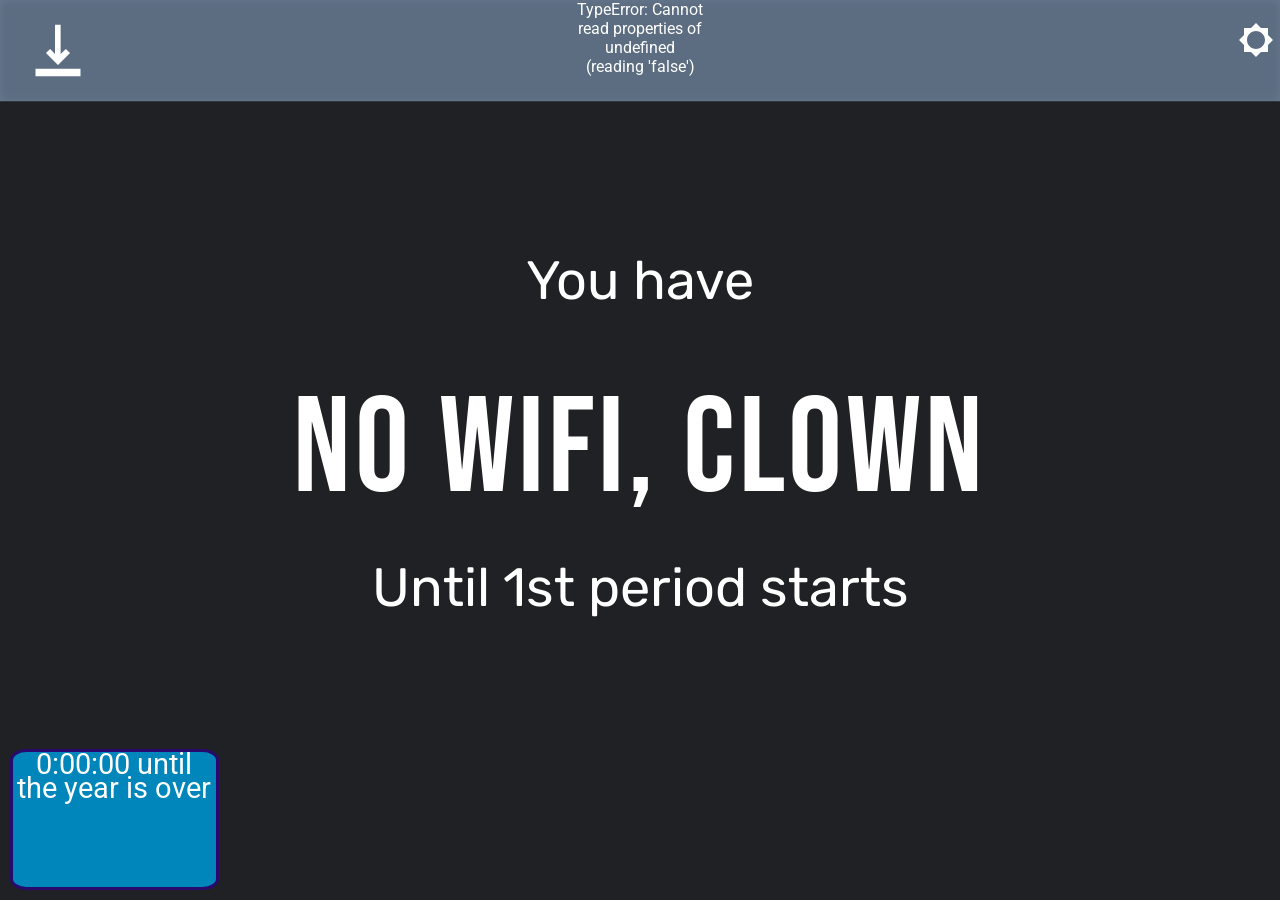
==== index.html @ 2e276d88 "first new feature. Added a countdown to graduation" ====
<html lang="en">
    <head>
    <meta charset="UTF-8">
    <title id="title">Work pls</title>
    <link rel="icon" href="icons/icon.svg">
    <link href="Scripts/fonts.css" rel="stylesheet" type="text/css">
    <link href="Scripts/theme.css" rel="stylesheet" type="text/css">
    <link href="Scripts/style.css" rel="stylesheet" type="text/css">
    <link id="customFont" href="https://fonts.googleapis.com/css?family=Roboto" rel="stylesheet">
    <style id="customFontCSS"></style>
    <style id="imported-fonts"></style>
<body class="dark" style="transition-duration: 350ms;">
    <div id="count-down">
        <p id="count-text">0:00:00 until the year is over</p>
    </div>
    <div id="settingsMenu">
        <div class="settingsContainer">
            <input class="settings" tabindex="-1"id="navbarColor" type="color" value="#5c6d81" onfocus="autoUpdNavbar(this)"/> <label class="setText">Navbar Color</label>
        </div>
        <div class="settingsContainer">
            <input class="settings" tabindex="-1" id="bg" type="color" value="#202124" onfocus="autoUpd(this)"/> <label class="setText">Background Color</label>
        </div>
        <div class="settingsContainer">
            <input class="settings setText" tabindex="-1" id="bg-img" type="file" accept="image/*" onchange="updateBGImage(this)"/> <label class="setText">ALT bg Image</label>
        </div>
        <div class="settingsContainer">
            <input class="settings" id="textism" tabindex="-1"type="color" value="#ffffff" onfocus="autoUpdText(this)"/> <label class="setText">Text Color</label>
        </div>
        <div class="settingsContainer">
            <input class="settings" tabindex="-1" id="iconcolor" type="color" value="#ffffff" onfocus="autoUpdIconColor(this)"/> <label class="setText">Icon Color</label>
        </div>
        <div class="settingsContainer" tabindex="-1">
            <select class="settings" tabindex="-1" id="fonts" onchange="changeFont(this)">
                <option class="optionSettings Default"><p>Default</p></option>
                <option class="optionSettings Hylian"><p>Hylian</p></option>
                <option class="optionSettings Apple"><p>Apple</p></option>
                <option class="optionSettings Mason"><p>Mason</p></option>
                <option class="optionSettings Kirby"><p>Kirby</p></option>
                <option class="optionSettings GameboySmall"><p>Gameboy</p></option>
                <option class="optionSettings LOTR" style="font-size: unset !important;"><p>LOTR</p></option>
                <option class="optionSettings Minecraft"><p>Minecraft</p></option>
                <option style="font-family: 'Unknown';" class="optionSettings"><p>Unknown</p></option>
                <option class="optionSettings" style="font-family: 'Enchanting';"><p>Enchanting</p></option>
                <option class="optionSettings Demon"><p>Demon</p></option>
                <option class="optionSettings CookieMonster"><p>CookieMonster</p></option>
                <option class="optionSettings OnePiece"><p>OnePiece</p></option>
                <option class="optionSettings BlackOps"><p>BlackOps</p></option>
                <option class="optionSettings Sankofa"><p>Sankofa</p></option>
                <option class="optionSettings Knight"><p>Knight</p></option>
                <option class="optionSettings Google"><p>Google</p></option>
                <option class="optionSettings SilkScreen"><p>SilkScreen</p></option>
                <option class="optionSettings Micro5"><p>Micro5</p></option>
                <option class="optionSettings Monoton"><p>Monoton</p></option>
                <option class="optionSettings Circular"><p>Circular</p></option>
                <option class="optionSettings Wingding"><p>Wingding</p></option>
                <option class="optionSettings Navy"><p>Navy</p></option>
                <option class="optionSettings Knee"><p>Knee</p></option>
            </select>  <label class="setText">Font Style</label>
        </div>
        <div class="settingsContainer" tabindex="-1">
            <select class="settings" tabindex="-1" id="fx" onchange="changeFX(this)">
                <option class="optionSettings Mason">None</option>
                <option class="optionSettings Mason">Daniella</option>
                <option class="optionSettings Mason">Christmas</option>
            </select>  <label class="setText">Custom FX</label>
        </div>
        <div tabindex="-1" class="settingsContainer">
            <select tabindex="-1"  class="settings" id="presets" onchange="changePreset(this)">
                <option class="optionSettings Mason">None</option>
                <option class="optionSettings Mason">Christmas</option> 
                <option class="optionSettings Mason">Daniella</option> 
                <option class="optionSettings Mason">Cranberry</option> 
                <option class="optionSettings Mason">EthanRe</option> 
                <option class="optionSettings Mason">Coolest</option> 
                <option class="optionSettings Mason">Christopher</option> 
                <option class="optionSettings Mason">Isaiah</option> 
                <option class="optionSettings Mason">EnchantingTable</option> 
                <option class="optionSettings Mason">Jack</option> 
                <option class="optionSettings Mason">WRX-STI</option>
                <option class="optionSettings Mason">Moto</option> 
                <option class="optionSettings Mason">Mason</option> 
                <option class="optionSettings Mason">Borton</option> 
                <option class="optionSettings Mason">The G.O.A.T</option> 
                <option class="optionSettings Mason">Goat Edit</option> 
                <option class="optionSettings Mason">Massive</option> 
                <option class="optionSettings Mason">Skibidi</option> 
                <option class="optionSettings Mason">ThickOfIt</option> 
                <option class="optionSettings Mason">KneeSurgery</option> 
                <option class="optionSettings Mason">Cyrus</option> 
                <option class="optionSettings Mason">Navy</option>
                <option class="optionSettings Mason">JordanN</option> 
                <option class="optionSettings Mason">Subnautica</option> 
                <option class="optionSettings Mason">Kenzie</option> 
                <option class="optionSettings Mason">Paige</option> 
                <option class="optionSettings Mason">Peanuts</option> 
                <option class="optionSettings Mason">RX-7</option> 
                <option class="optionSettings Mason">Bill</option> 
                <option class="optionSettings Mason">Tales</option> 
                
            </select>
            <label class="setText">Presets</label>
        </div>

        <div tabindex="-1" class="settingsContainer">
            <select id="timeControls" class="settings" title="Changes which time renderer the site should use, defaults to 'Classic' Milliseconds will return after spirit week" onchange="changeTimeControl(this)">
                <option title="Displays regular times, very consistant">Classic</option>
                <option title="Displays milliseconds, can be volitile">Milliseconds</option>
            </select> <label class="setText">Time Controller</label>
        </div>
        <div tabindex="-1" class="settingsContainer">
            <button tabindex="-1" onclick="downloadCST()">Download CST</button>
        </div>
        <div tabindex="-1" class="settingsContainer">
            <button tabindex="-1" onclick="clearBGImg()">Clear Image</button>
        </div>
        <div tabindex="-1" class="settingsContainer">
            <button tabindex="-1" onclick="clearFonts()">Clear Saved Fonts</button>
        </div>
        <div tabindex="-1" class="settingsContainer">
            <input tabindex="-1" type="checkbox" id="span" value="false"><label class="setText">Use Spanish</label>
        </div>
        <div tabindex="-1" class="settingsContainer">
            <input tabindex="-1" type="range" min="0" step=".01" max="1" value="1" onfocus="updateNbOp(this)" onblur="cancelUpdateNbOp()"><label class="setText">Navbar Opacity</label>
        </div>
        <div tabindex="-1" class="settingsContainer">
            <label class="setText">Background Image settings</label>
        </div>
        
        <div tabindex="-1" class="settingsContainer" title="Change how the background image fits the page">
            <select tabindex="-1" id="sizing" class="settings" onchange="changeSizingStyle(this)">
                <option class="Mason" title="Fill the entire screen no matter if the image actually fits">Cover</option>
                <option class="Mason" title="Fit the image so it doesn't go too far in any direction">Contain</option>
                <option class="Mason" title="Set a custom Image Size">Custom</option>
            </select> <label class="setText">  Background Image Sizing</label>
        </div>
        <div tabindex="-1" class="settingsContainer" title="Change the size" id="custom-position">
            <input type="range" min="1" max="100" step="1" id="value-x" onchange="changeCustomSize(this)"> <label>Custom Width</label> <br>
        </div>
        <div tabindex="-1" class="settingsContainer" title="Change how the background image repeats">
            <select tabindex="-1" id="repeating" class="settings" onchange="changeRepeatStyle(this)">
                <option class="Mason" title="Don't repeat the image">No-Repeat</option>
                <option class="Mason" title="Repeat the image across the width">Repeat-X</option>
                <option class="Mason" title="Repeat the image across the height">Repeat-Y</option>
                <option class="Mason" title="Repeat the image across both directions">Repeat</option>
            </select> <label class="setText">Background Image Repeating</label>
        </div>

    </div>
    <div class="navbar" id="navbarspace"></div>
    <!-- <img src="icons/snow.svg" class="snow"> -->
    <div class="navbar" id="navbar"></div>
        <svg class="icon darkmode" id="allsun" onclick="toggleSettings()" xmlns="http://www.w3.org/2000/svg" viewBox="0 0 24 24">
            <path d="M0 0h24v24H0z" fill="none"></path>
            <path id="sunrays" d="M20 15.31L23.31 12 20 8.69V4h-4.69L12 .69 8.69 4H4v4.69L.69 12 4 15.31V20h4.69L12 23.31 15.31 20H20v-4.69zM12 18c-3.31 0-6-2.69-6-6s2.69-6 6-6 6 2.69 6 6-2.69 6-6 6z" style="transition-duration: 350ms;"></path>
        </svg>
        <div class="icon" id="import-box">
            <img id="import" class="s-icon" onclick="importFont()" src="icons/import.svg">
        </div>
    </div>
    <div id="sub-console"></div>
    <div id="content">
        <video id="video" loop>
            <source id="source" src="charlie brown.mp4">
        </video>
        <div id="schedule">
            <div id="prompt" data-before="You have" data-after="Until 1st period starts" onclick="">5</div>
        </div>
        <div class="material-symbols-rounded" id="fullscreen">fullscreen</div>
        <div id="iframes"></div>
        <div id="text-input"></div>
        <div class="container"></div>
        <div id="input" contenteditable="true"></div>
    </div>
    <footer>
        <a href="">Nothing</a>
        <a href="" versetoblooket="">Works</a>
        <a href="">Down</a>
        <a href="">Here</a>
        <a href="">Quote Book</a>
        <span>2022 Henry Getz</span>
    </footer>
    <!--Path: ...../Shared%20with%20me/Coding/henrygetz.com/schedule/dictionaries.js-->
    <script src="Scripts/betterDict.js"></script>
    <script src="Scripts/hscript.js"></script>
    <script src="Scripts/script copy.js"></script>
    <script defer src="Scripts/script.js"></script>
    <script src="Scripts/font-import.js"></script>
    <script src="Scripts/files.js"></script>
    <script src="Scripts/cstParser.js"></script>
    <script src="Scripts/timeControls.js" defer></script>
    <script>
        // localStorage.clear()
    </script>
</body></html>
---- Scripts/fonts.css ----
@font-face {
    font-family: "Rubik";
    src: url('../fonts/Rubik-Italic-VariableFont_wght.ttf') format('truetype');
    font-style: italic;
}

@font-face {
    font-family: "Rubik";
    src: url('../fonts/Rubik-VariableFont_wght.ttf') format('truetype');
    font-weight: normal;
}
/*
@font-face {
    font-family: "Lobster";
    src: url('../static/fonts/Lobster-Regular.ttf') format('truetype');
}

@font-face {
    font-family: "Amatic";
    src: url('../static/fonts/AmaticSC-Regular.ttf') format('truetype');
    font-weight: normal;
}

@font-face {
    font-family: "Amatic";
    src: url('../static/fonts/AmaticSC-Bold.ttf') format('truetype');
    font-weight: bold;
}

@font-face {
    font-family: "Abril Fatface";
    src: url('../static/fonts/AbrilFatface-Regular.ttf') format('truetype');
}
*/
@font-face {
    font-family: "Bebas Neue";
    src: url('../fonts/BebasNeue-Regular.ttf') format('truetype');
}
@font-face {
    font-family: "Default";
    src: url('../fonts/BebasNeue-Regular.ttf') format('truetype');
}
@font-face {
    font-family: "Hylian";
    src: url('../fonts/ZeldaGlyphs-v2-Deco.ttf') format('truetype');
}
@font-face {
    font-family: "Mason";
    src: url('../fonts/IBMPlexMono-SemiBold.ttf')
}
@font-face {
    font-family: "Kirby";
    src: url('../fonts/kirby-classic.ttf')
}
@font-face {
    font-family: "Minecraft";
    src: url('../fonts/MinecraftRegular-Bmg3.otf')
}
@font-face {
    font-family: "Unknown";
    src: url('../fonts/Unown.ttf')
}
@font-face {
    font-family: "Enchanting";
    src: url('../fonts/minecraft-enchantment.ttf')
}
@font-face {
    font-family: "Gameboy";
    src: url('../fonts/PokemonGb-RAeo.ttf')
}
@font-face {
    font-family: "LOTR";
    src: url("../fonts/Aelfa-mlam.ttf")
}
@font-face {
    font-family: "Demon";
    src: url('../fonts/BloodCrow-GdXg.ttf');
}
@font-face {
    font-family: "OnePiece";
    src: url('../fonts/OnePiece-zAqL.ttf');
}
@font-face {
    font-family: "Apple";
    src: url("../fonts/apple.woff");
}
@font-face {
    font-family: "CookieMonster";
    src: url("../fonts/Blacktinbox-oGoA.ttf");
}

@font-face {
    font-family: "BlackOps";
    src: url("../fonts/BlackOps.ttf");
}
@font-face {
    font-family: "Sankofa";
    src: url("../fonts/SankofaDisplay-Regular.ttf");
}
@font-face {
    font-family: "Knight";
    src: url("../fonts/KnightFont.ttf");
}
@font-face {
    font-family: "Google";
    src: url("../fonts/GoogleFont.ttf");
}
@font-face {
    font-family: "SilkScreen";
    src: url("../fonts/Silkscreen-Regular.ttf");
}
@font-face {
    font-family: "Micro5";
    src: url("../fonts/Micro5-Regular.ttf");
}
@font-face {
    font-family: "Monoton";
    src: url("../fonts/Monoton.ttf");
}
@font-face {
    font-family: 'Circular';
    src: url("../fonts/FlowCircular-Regular.ttf");
}
@font-face {
    font-family: 'Wingding';
    src: url("../fonts/wingding.ttf");
}
@font-face {
    font-family: "Navy";
    src: url("../fonts/BabelStoneMaritime.ttf");
}
@font-face {
    font-family: 'Christmas';
    src: url('../fonts/MerryChristmasColorRegular-ELxn.ttf');
}
@font-face {
    font-family: 'Knee';
    src: url('../fonts/VinaSans-Regular.ttf');
}
@font-face {
    font-family: "Borton";
    src: url('../fonts/TimesNewRoman.ttf');
}
/*
@font-face {
    font-family: "Cabin Sketch";
    src: url('../static/fonts/CabinSketch-Bold.ttf') format('truetype');
    font-weight: bold;
}

@font-face {
    font-family: "Cabin Sketch";
    src: url('../static/fonts/CabinSketch-Regular.ttf') format('truetype');
    font-weight: normal;
}

@font-face {
    font-family: "Fredoka One";
    src: url('../static/fonts/FredokaOne-Regular.ttf') format('truetype');
}

@font-face {
    font-family: "Readex Pro";
    src: url('../static/fonts/ReadexPro-VariableFont_wght.ttf') format('truetype');
}

@font-face {
    font-family: "Alata";
    src: url('../static/fonts/Alata-Regular.ttf') format('truetype');
}

@font-face {
    font-family: "Bungeee Shade";
    src: url('../static/fonts/BungeeShade-Regular.ttf') format('truetype');
}

@font-face {
    font-family: "Pattaya";
    src: url('../static/fonts/Pattaya-Regular.ttf') format('truetype');
}

@font-face {
    font-family: "Itim";
    src: url('../static/fonts/Itim-Regular.ttf') format('truetype');
}

@font-face {
    font-family: "Kalam";
    src: url('../static/fonts/Kalam-Regular.ttf') format('truetype');
    font-weight: normal;
}

@font-face {
    font-family: "Kalam";
    src: url('../static/fonts/Kalam-Light.ttf') format('truetype');
    font-weight: lighter;
}

@font-face {
    font-family: "Kalam";
    src: url('../static/fonts/Kalam-Bold.ttf') format('truetype');
    font-weight: bold;
    font-style: normal;
}

@font-face {
    font-family: "Cinzel";
    src: url('../static/fonts/Cinzel-VariableFont_wght.ttf') format('truetype');
}

@font-face {
    font-family: "Graduate";
    src: url('../static/fonts/Graduate-Regular.ttf') format('truetype');
}

@font-face {
    font-family: "Fugaz One";
    src: url('../static/fonts/FugazOne-Regular.ttf') format('truetype');
}

@font-face {
    font-family: "Black Ops";
    src: url('../static/fonts/BlackOpsOne-Regular.ttf') format('truetype');
}

@font-face {
    font-family: "Lobster Two";
    src: url('../static/fonts/LobsterTwo-Regular.ttf') format('truetype');
    font-weight: normal;
    font-style: normal;
}

@font-face {
    font-family: "Lobster Two";
    src: url('../static/fonts/LobsterTwo-Italic.ttf') format('truetype');
    font-weight: normal;
    font-style: italic;
}

@font-face {
    font-family: "Lobster Two";
    src: url('../static/fonts/LobsterTwo-BoldItalic.ttf') format('truetype');
    font-weight: bold;
    font-style: italic;
}

@font-face {
    font-family: "Lobster Two";
    src: url('../static/fonts/LobsterTwo-Bold.ttf') format('truetype');
    font-weight: bold;
    font-style: normal;
}

@font-face {
    font-family: "Special Elite";
    src: url('../static/fonts/SpecialElite-Regular.ttf') format('truetype');
}

@font-face {
    font-family: "Pacifico";
    src: url('../static/fonts/Pacifico-Regular.ttf') format('truetype');
}

@font-face {
    font-family: "Bangers";
    src: url('../static/fonts/Bangers-Regular.ttf') format('truetype');
}

@font-face {
    font-family: "Luckiest Guy";
    src: url('../static/fonts/LuckiestGuy-Regular.ttf') format('truetype');
}

@font-face {
    font-family: "Copse";
    src: url('../static/fonts/Copse-Regular.ttf') format('truetype');
}
*/
---- Scripts/theme.css ----
@font-face {
    font-family: "Material Symbols Outlined";
    font-style: normal;
    font-weight: 100 700;
    font-display: block;
    src: url("../fonts/material-symbols-outlined.woff2") format("woff2");
  }
  
  .material-symbols-outlined {
    font-family: "Material Symbols Outlined";
    font-weight: normal;
    font-style: normal;
    font-size: 24px;
    line-height: 1;
    letter-spacing: normal;
    text-transform: none;
    display: inline-block;
    white-space: nowrap;
    word-wrap: normal;
    direction: ltr;
    -webkit-font-smoothing: antialiased;
    -moz-osx-font-smoothing: grayscale;
    text-rendering: optimizeLegibility;
    font-feature-settings: "liga";
  }
  
  @font-face {
    font-family: "Material Symbols Rounded";
    font-style: normal;
    font-weight: 100 700;
    font-display: block;
    src: url("../fonts/material-symbols-rounded.woff2") format("woff2");
  }
  .material-symbols-rounded {
    font-family: "Material Symbols Rounded";
    font-weight: normal;
    font-style: normal;
    font-size: 24px;
    line-height: 1;
    letter-spacing: normal;
    text-transform: none;
    display: inline-block;
    white-space: nowrap;
    word-wrap: normal;
    direction: ltr;
    -webkit-font-smoothing: antialiased;
    -moz-osx-font-smoothing: grayscale;
    text-rendering: optimizeLegibility;
    font-feature-settings: "liga";
  }
  
  @font-face {
    font-family: "Material Symbols Sharp";
    font-style: normal;
    font-weight: 100 700;
    font-display: block;
    src: url("../fonts/material-symbols-sharp.woff2") format("woff2");
  }
  .material-symbols-sharp {
    font-family: "Material Symbols Sharp";
    font-weight: normal;
    font-style: normal;
    font-size: 24px;
    line-height: 1;
    letter-spacing: normal;
    text-transform: none;
    display: inline-block;
    white-space: nowrap;
    word-wrap: normal;
    direction: ltr;
    -webkit-font-smoothing: antialiased;
    -moz-osx-font-smoothing: grayscale;
    text-rendering: optimizeLegibility;
    font-feature-settings: "liga";
  }
  
  input::-webkit-outer-spin-button, input::-webkit-inner-spin-button {
      -webkit-appearance: none;
      margin: 0;
  }
  
  ::-webkit-scrollbar {
      width: 0;
  }
  
  input[type=number] {
      font-family: 'Google Sans',Roboto,Arial,sans-serif;
      font-size: 17pt;
  }
  
  html, body {
      padding: 0;
      margin: 0;
  }
  
  p {
      line-height: 24px;
      margin: 0;
  }
  
  :root {
      min-height: 100%;
      display: flex;
      flex-direction: column;--border: 2px;
      --border-radius: 0.5em;
      --time: 2s;
      --icon-color: #2f424e;
      --icon-color-hover: cornsilk;
  --weight: 510;
  }
  
  .light {
      --primary-color: #4c47dd;
      --secondary-color: #536390;
      --font-color: #63666b;
      --secondary-font-color: white;
      --bg-color: white;
      --input-bg-color: #ffffff;
      --heading-color: #292922;
      --active-border-color: #1a73e8;
      --check: green;
      --selection: lightgray;
      --sketch: dimgray;
      --navbar: #778693;
      --icon-color: #232b2a;
      --icon-color-hover: #414f4e;
      --background: #f1f3f4;
      --blank: 226 226 230;
      --color: black;
      --border-color: rgb(191 191 191);
      --red: #a00;
  }
  
  .dark {
      --caret-color: #8ab4f8;
      --primary-color: #292761;
      --secondary-color: #818cab;
      --font-color: #ffffff;
      --font-color-hover: #8989b0;
      --bg-color: #202124;
      --input-bg-color: #9babf8;
      --heading-color: #818cab;
      --footer-color: #2f424e;
      --active-border-color: #d2e3fc;
      --check: limegreen;
      --input-bg-color: #86868612;
      --selection: #508db4;
      --navbar: #5c6d81;
      --icon-color: white;
      --icon-color-hover: lightgray;
      --error: #ca3636;
      --main-background: 32, 33, 36;
      --background: rgb(78 110 206);
      --blank: 61 63 64;
      --color: #ffffff;
      --border-color: rgb(95 99 104);
      --red: rgb(237 78 76);
  }
  
  ::selection {
      background: var(--selection);
  }
  
  /* .dark .light {
      transition-duration: 3s;
  } */
  body {
      /* transition-duration: 450ms; */
      transition-property: background, color, border;
      transition-timing-function: ease-in;
      -webkit-tap-highlight-color: transparent;
      font-family: 'Google Sans',Roboto,Arial,sans-serif;
      font-size: 16px;
      color: var(--font-color);
      background-color: var(--bg-color);
      box-sizing: border-box;
      /* user-select: none; */
      /* overflow: scroll; */
      flex-grow: 1;
      display: flex;
      flex-direction: column;
  }
  
  div.icon {
      box-sizing: content-box;
      display: flex;
      align-items: center;
      height: auto;
      width: 50px;
      justify-content: center;
      user-select: none;
  }
  
  div.icon a {
      user-select: none;
  }
  .s-icon {
    position: absolute;
    color: rgb(140, 13, 13) !important;
    fill: rgb(140, 13, 13);
  }
  .icon {
      color: #ffffff !important;
      fill: #ffffff;
      /* width: 36px; */
      height: 36px;
      /* transition-property: background, color, border, filter, width, fill; */
      /* transition-timing-function: cubic-bezier(0.46, 0.03, 0.52, 0.96); */
      filter: drop-shadow(1px 1px 29px transparent);
      user-select: none;
      cursor: pointer;
      z-index: 2;
      font-family: "Material Symbols Rounded";
      font-variation-settings: 'FILL' 1, 'wght' var(--weight);
      font-size: 24pt;
  }
  
  .not-clickable {
      cursor: initial;
  }
  
  svg.icon path {
      transition-property: fill;
  }
  
  
  #fileMode, #settings {
      visibility: hidden;
  }
  
  footer {
      box-sizing: border-box;
      bottom: 0px;
      min-height: fit-content;
      flex-grow: 1;
      width: 100vw;
      display: grid;
      grid-template-columns: 1fr 1fr 1fr 1fr 1fr;
      gap: 10px;
      text-align: center;
      left: -00px;
      background-color: #2f424e;
      text-transform: lowercase;
      font-family: Copse;
      font-size: 17px;
      color: var(--secondary-font-color);
      align-items: center;
      align-content: center;
      padding: 14px;
      justify-content: space-evenly;
  }
  
  footer a {
      cursor: pointer;
      transition: 100ms;
      color: var(--secondaryfont-color);
      text-decoration: none;
  }
  
  footer a:hover {
      color: var(--active-border-color);
      /* font-size: 18px; */
      filter: drop-shadow(2px 4px 6px black);
  }
  
  a {
      text-decoration: none;
      color: inherit;
  }
  
  footer span {
      grid-column-start: 1;
      grid-column-end: -1;
      /* color: lightblue; */
      margin-top: 26px;
      text-transform: initial;
      font-size: 20px;
      font-family: 'Hylian';
      display: none;
  }
  
  footer div {
      width: fit-content;
      margin: auto;
  }
  
  hr {
      flex-basis: 100%;
      height: 0;
      margin: 0;
      border: 0;
  }
  
  #content {
      display: flex;
      position: static;
      margin: 0;
      padding: 5%;
      box-sizing: border-box;
      width: 100%;
      flex-direction: column;
  }
  
  img {
      -webkit-user-drag: none;
  }
  
  .navbar {
      height: 50px;
      width: 100%;
  }
  
  #navbarspace {
      position: absolute;
      background-color: var(--navbar);
      filter: brightness(1.111);
      transform: scaleY(1.25);
      height: 51px;
  }
  
  #navbar {
      box-sizing: border-box;
      position: absolute;
      top: 0px;
      left: 0px;
      backdrop-filter: blur(4px) brightness(0.9);
      -webkit-backdrop-filter: blur(4px) brightness(0.9);
      display: flex;
      align-items: center;
      padding: 0px 5px;
      justify-content: space-between;
      align-content: center;
      color: var(--color);
      font-variation-settings: "FILL" 1;
      height: 11.2% !important;
  }
  
  #navbar a {
      display: flex;
      align-items: center;
      justify-content: space-evenly;
      font-size: 29pt;
  }
  
  #sun, #sunrays {
      transform-origin: 50% 50%;
      transition-timing-function: cubic-bezier(0.44, 0.15, 0.16, 1.44);
      transition-property: transform, fill;
  }
  #allsun {
    position: absolute;
	top: 2.4%;
	right: .5%;
  }
  body.dark #sun {
      transform: translate(-15%, 0%) scale(120%) rotateY(41deg);
  }
  
  body.dark #sunrays {
      transform: rotate(-180deg);
  }
  
  .sharp {
      font-family: "Material Symbols Sharp";
  }
  
  a[href*="contact"] {
      display: none !important;
  }
  
  #intro span.header {
      width: 100%;
      text-align: center;
  }
  
  .links {
      display: flex;
      justify-content: space-around;
      width: 100%;
      
  }
  
  footer {
      display: block !important;
  }
---- Scripts/style.css ----
html, body {
    overflow: hidden;
    height: 100%;
    background-image: unset;
    background-repeat: no-repeat;
    background-size: cover;
    background-position: 50% 100%;
}
#video {
    left:0;
    top:0;
    width: 100%;
    height: 100%;
    position: absolute;
    z-index: -1;
    display: none;
    object-fit: cover;

}
.snow {
    width: 5vh;
    height: 5vh;
    position: absolute;
    z-index: 0;
}
body {
    display: flex;
    align-items: center;
}
.setText {
    filter: invert(1)
}
.settings {
    margin-right: 4px;
}
#custom-position {
    display: none;
}
* {
    user-select: none;
}
@keyframes moveRight {
    0%{right: 0%;}
    100%{right: -36.6%;}
}
@keyframes moveLeft {
    0% {right: -36.6%}
    100% {right: 0%}
}
#settingsMenu {
    background-color: #202124;
    width: 36%;
    height: 55%;
    position: absolute;
    right: -36.6%;
    z-index: 4;
    top: 10%;
    filter: invert(1);
    animation-timing-function: cubic-bezier(0.42, 0, 0.27, 1.02);
    border: 2px solid;
    border-radius: 6px;
    overflow-y: scroll;
    overflow-x: hidden;
}
.settingsContainer {
    filter: invert(1);
    padding: 10px;
    filter: none !important;
    display: flex;
    flex-direction: row;
    align-items: center;
}
#teachers {
    text-align: center;
    position: absolute;
    top: 15%;
    margin-bottom: 10px;
    margin-top: 10px;
    font-family: "Bebas Neue";
    outline: 0;
    font-size: 115%;
    padding: 4px;
    border-radius: 9px;
    border: 2px solid #929292;
}
#allsuns {
    position: absolute;
	top: 12%;
    z-index: 2;
	right: .5%;
}
#teachers.dark {
    background: #282b3a;
    color: #fff;
}
#teachers.light {
    background:  #fff;
    color: #282b3a;
}
#main {
    width: 100vw;
    height: 300px;
    position: static;
    /* z-index: -1; */
    margin: 0px 0px;
    user-select: none;
    object-fit: cover;
    object-position: bottom;
}
#fonts {
    text-align: center;
}
#presets {
    text-align: center;
}
#fx {
    text-align: center;
}
.playful {
    font-family: Lobster, Arial;
    font-size: 35px;
    margin-right: 5px;
}

.header {
    font-size: 31px;
    word-spacing: 10px;
    color: var(--sketch);
    font-weight: normal;
    font-family: Itim;
}

#portrait {
    width: 84px;
    border-radius: 150px;
    float: left;
    /* top: 10%;
  left: 40%; */
    shape-outside: circle(80% at 50% 23px) border-box;
    justify-content: center;
    margin-right: 15px;
    margin-bottom: 18px;
    /* display: none; */
    user-select: none;
    /* filter: grayscale(1); */
}

#intro {
    column-gap: 18px;
    align-items: flex-start;
}

@media screen and (max-width: 400px) {
    #portrait {
        display: none;
    }
}

input {
    filter: invert(1);
}

footer {
    display: none !important;
}

#intro span.header {
    width: 100%;
    text-align: center;
}
.Mason {
    --font:
    'Mason' !important;
    font-family: 'Mason' !important;
}
.Hylian {
    --font: 'Hylian' !important;
    font-family: 'Hylian' !important;
}
.Kirby {
    --font: 'Kirby' !important;
    font-family: 'Kirby' !important;
}
.Minecraft {
    --font: 'Minecraft' !important;
    font-family: 'Minecraft' !important;
}
.Default {
    --font: 'Rubik' !important;
    font-family: 'Default' !important;
}
.Unknown {
    --font: 'Unknown' !important;
    font-family: 'Unkown' !important;
}
.Enchanting {
    --font:'Enchanting' !important;
    gap: calc(50vmin/10) !important;
    font-family: 'Enchanting' !important;
    --margin: .4em !important;
}
.Gameboy {
    --font:
    'Gameboy' !important;
    font-family: 'Gameboy' !important;
    --size: 3.5vmin !important;
    font-size: 13vmin !important;
}
.Apple {
    font-family: 'Apple' !important;
    --font:
    'Apple' !important;
}
.LOTR {
    --font:
    "LOTR" !important;
    font-family: "LOTR" !important;
    gap: 0 !important;
    font-size: 28vh !important;
    --size: 8vh !important;
    --margin: calc(-40em/100) !important;
}
.GameboySmall {
    --font: 'Gameboy' !important;
    font-family: 'Gameboy' !important;
}
.CookieMonster {
    --font: 'CookieMonster' !important;
    font-family: 'CookieMonster' !important;
}
.Demon {
    --font: 'Demon' !important;
    font-family: 'Demon' !important;
}
.OnePiece {
    --font: 'OnePiece' !important;
    font-family: 'OnePiece' !important;
}
.BlackOps {
    --font: 'BlackOps' !important;
    font-family: 'BlackOps' !important;
}
.Sankofa {
    --font: 'Sankofa' !important;
    font-family: 'Sankofa' !important;
}
.Knight {
    --font: 'Knight' !important;
    font-family: 'Knight' !important; 
}
.Google {
    --font: 'Google' !important;
    font-family: 'Google' !important;
}
.SilkScreen {
    --font: "SilkScreen" !important;
    font-family: 'SilkScreen' !important;
}
.Micro5 {
    --font: 'Micro5' !important;
    font-family: 'Micro5' !important;
}
.Monoton {
    --font: 'Monoton' !important;
    font-family: 'Monoton' !important;
}
.Circular {
    --font: 'Circular' !important;
    font-family: 'Circular' !important;
}
.Wingding {
    --font: 'Wingding' !important;
    font-family: 'Wingding' !important;
}
.Navy {
    --font: 'Navy' !important;
    font-family: 'Navy' !important;
}
.Christmas {
    --font: 'Christmas' !important;
    font-family: 'LOTR' !important;
    gap: 0 !important;
    font-size: 28vh !important;
    --size: 8vh !important;
    --margin: calc(-40em/100) !important;
}
.Knee {
    --font: 'Knee' !important;
    font-family: 'Knee' !important;
}
.Borton {
    --font: 'Borton' !important;
    font-family: "Borton" !important;
}
#prompt {
    display: grid;
    user-select: none;
    gap: calc(80vmin/10);
    font-size: 15vmin;
    --size: 6vmin;
    font-weight: 800;--weight: normal;
    text-align: center;
    text-rendering: optimizeLegibility;
    margin: 20vmin 0;
    --margin: calc(-88em/100);
    font-family:
    'Bebas Neue';
    --font:
    'Rubik';
    letter-spacing: calc(3em/100);
    --spacing:
    calc(0em/100);
    transition: 1s;
    font-weight: 500;
    z-index: 2;
}

#prompt:before {
    position: relative;
    top: 50%;
    right: 0%;
    content: attr(data-before);
    font-size: var(--size);
    font-weight: var(--weight);
    margin: var(--margin);
    font-family: var(--font);
    letter-spacing: var(--spacing);
    z-index: 2;
}

#prompt:after {
    content: attr(data-after);
    font-size: var(--size);
    font-weight: var(--weight);
    margin: var(--margin);
    font-family: var(--font);
    letter-spacing: var(--spacing);
    z-index: 2;
}

#schedule iframe {
    border: none;
    outline: none;
    width: 100%;
    height: 31vmin;
}

#fullscreen {
    cursor: pointer;
    position: absolute;
    right: 0;
    top: 0;
    text-align: center;
    display: none;
}

.navbar {
    width: 100%;
    height: 10% !important;
    opacity: 1;
    display: block;
    z-index: 1;
}

#content {
    height: 100%;
    justify-content: center;
}

#text-input {
    visibility: hidden;
    display: none;
}

.container {
    background: #00c3ff;
    background: #00293b;
    display: none;
}

#content:not(.input) #input {
    display: none;
}

#input {
    overflow: scroll;
    outline: none;
    background-color: red;
    min-width: 1em;
    min-height: 1em;
    max-height: 5em;
    max-height: 4em;
}

#text {
    text-align: center;
    cursor: pointer;
    user-select: none;
    transition: all;
    transition-duration: 400ms;
    transition-timing-function: cubic-bezier(0.075, 0.82, 0.165, 1);
    font-size: 11pt;
    margin-top: -10pt;
}

#text:hover {
    transform: scaleX(1.1);
    filter: drop-shadow(0px 0px 3px var(--background-color));
}

.playful {
    font-family: Lobster, Arial;
    font-size: 25pt !important;
}

div#text > span.icon {
    font-family: "Material Symbols Rounded";
    font-variation-settings: 'FILL' 1, 'wght' var(--weight) !important;
    color: red !important;
    opacity: inherit !important;
}
#sub-console {
    position: absolute;
    z-index: 1000;
    width: 10%;
    height: 10%;
    text-align: center;
    color: white;
}
#import {
    width: 100%;
    aspect-ratio: 1/1;
}
#import-box {
    width: 10vh;
    height: 10vh;
    top: .5%;
    left: 1%;
    cursor: pointer;
    position: absolute;
    display: flex;
}
.icecream {
    height: 30pt;
    z-index: -1;
    margin: 0 10pt;
    transform: translate(0px, 8pt) rotate(20deg);
    filter: drop-shadow(0px 0px 2px var(--font-color)) contrast(140%);
}

div#text > .icecream:nth-child(3) {
    transform: translate(0px, 8pt) rotate(-20deg);
    margin: 0 5pt;
}
#count-down {
    display: flex;
    position: absolute;
    width: auto;
    aspect-ratio: 1.5/1;
    height: 15%;
    background-color: rgb(0, 134, 186);
    z-index: 999;
    left: 0;
    bottom: 0;
    border-radius: 8%;
    border-style: solid;
    border-color: rgb(40, 10, 108);
    border-width: 3px;
    margin-left: 10px;
    margin-bottom: 10px;
}
#count-text {
    font-size: 180% !important;
    text-align: center;
    position: absolute;
    top: 0px;
}
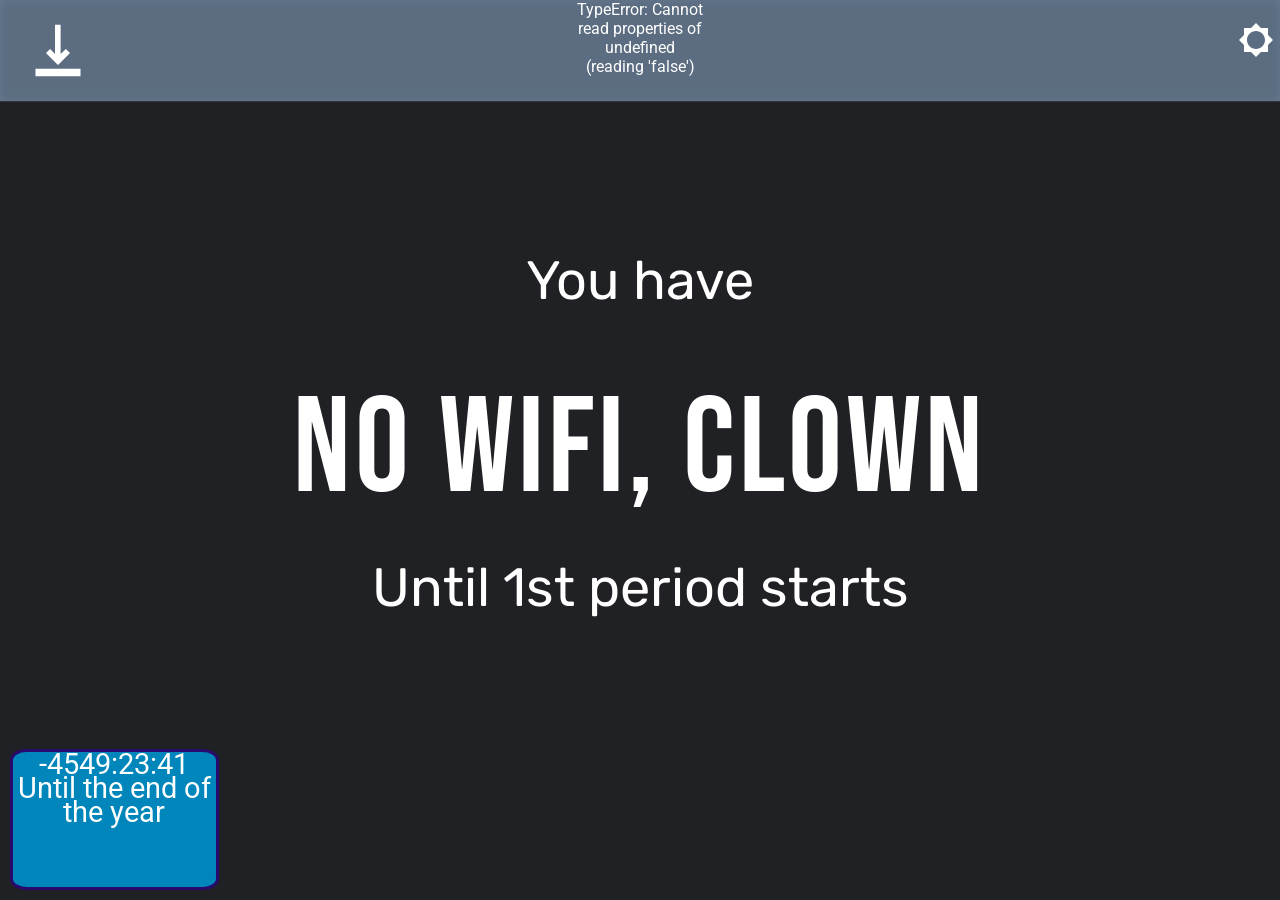
==== commit 68757fbe: "I forgot to add the script :/ (I ruined the 200th commit!)" ====
--- a/index.html
+++ b/index.html
@@ -188,6 +188,7 @@
     <script src="Scripts/files.js"></script>
     <script src="Scripts/cstParser.js"></script>
     <script src="Scripts/timeControls.js" defer></script>
+    <script src="Scripts/endOfYearTimer.js" defer></script>
     <script>
         // localStorage.clear()
     </script>
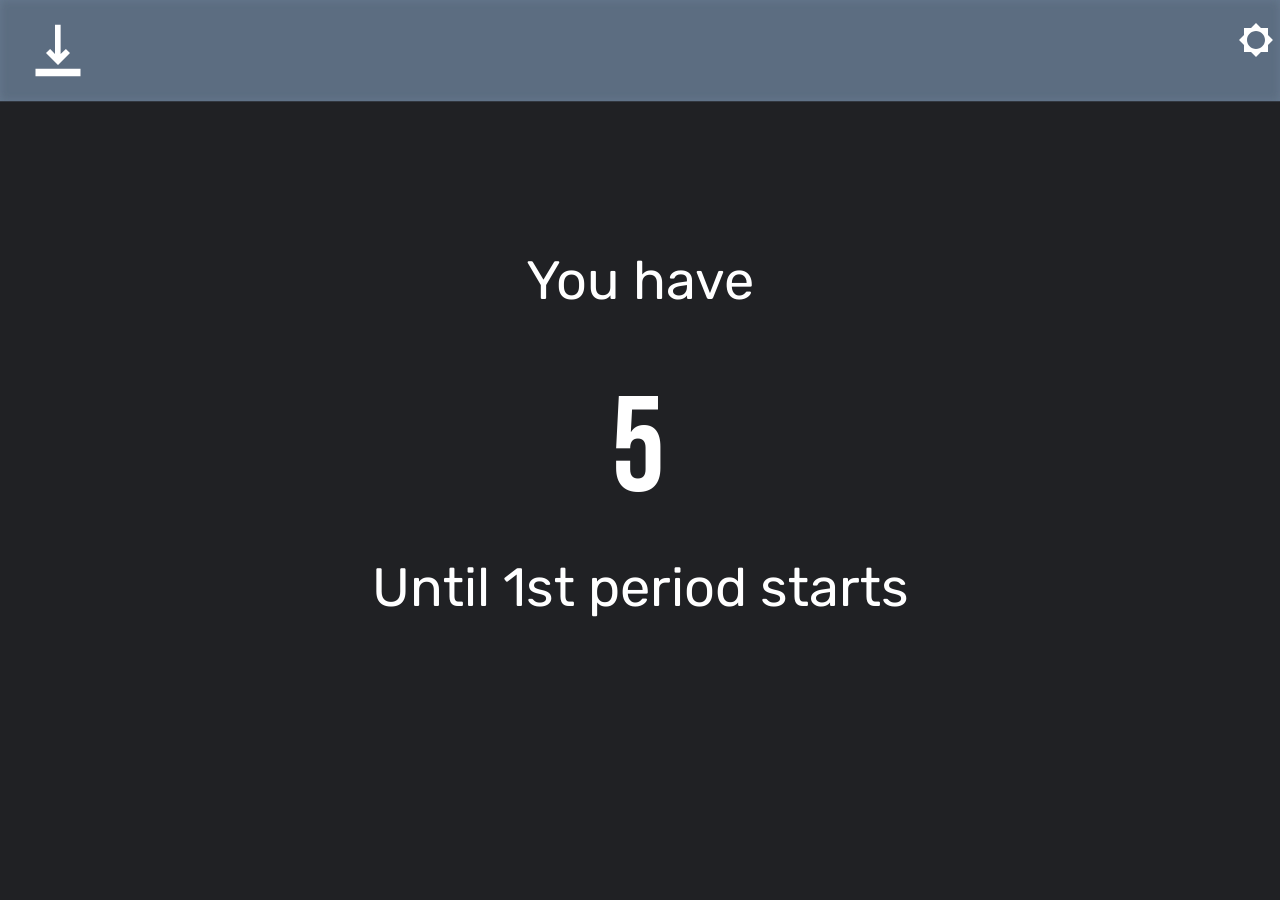
==== commit 865a1a2f: "Merge the new stuff Redo Data and fix old things" ====
--- a/index.html
+++ b/index.html
@@ -10,7 +10,7 @@
     <style id="customFontCSS"></style>
     <style id="imported-fonts"></style>
 <body class="dark" style="transition-duration: 350ms;">
-    <div id="count-down">
+    <div id="count-down" style="display: none;">
         <p id="count-text">0:00:00 until the year is over</p>
     </div>
     <div id="settingsMenu">
@@ -28,6 +28,9 @@
         </div>
         <div class="settingsContainer">
             <input class="settings" tabindex="-1" id="iconcolor" type="color" value="#ffffff" onfocus="autoUpdIconColor(this)"/> <label class="setText">Icon Color</label>
+        </div>
+        <div class="settingsContainer" tabindex="-1">
+            <select id="myDropdown"><option value="">None</option></select><label class="setText">Count Down to Date</label>
         </div>
         <div class="settingsContainer" tabindex="-1">
             <select class="settings" tabindex="-1" id="fonts" onchange="changeFont(this)">
@@ -68,6 +71,7 @@
             <select tabindex="-1"  class="settings" id="presets" onchange="changePreset(this)">
                 <option class="optionSettings Mason">None</option>
                 <option class="optionSettings Mason">Christmas</option> 
+                <option class="optionSettings Mason">Thanksgiving</option>
                 <option class="optionSettings Mason">Daniella</option> 
                 <option class="optionSettings Mason">Cranberry</option> 
                 <option class="optionSettings Mason">EthanRe</option> 
@@ -123,6 +127,12 @@
             <input tabindex="-1" type="range" min="0" step=".01" max="1" value="1" onfocus="updateNbOp(this)" onblur="cancelUpdateNbOp()"><label class="setText">Navbar Opacity</label>
         </div>
         <div tabindex="-1" class="settingsContainer">
+            <select tabindex="-1" class="settings" id="database-source">
+                <option value="local">Local</option>
+                <option value="global">Global</option>
+            </select> <label class="setText">Schedule Data Source</label>
+        </div>
+        <div tabindex="-1" class="settingsContainer">
             <label class="setText">Background Image settings</label>
         </div>
         
@@ -144,7 +154,6 @@
                 <option class="Mason" title="Repeat the image across both directions">Repeat</option>
             </select> <label class="setText">Background Image Repeating</label>
         </div>
-
     </div>
     <div class="navbar" id="navbarspace"></div>
     <!-- <img src="icons/snow.svg" class="snow"> -->
@@ -159,8 +168,8 @@
     </div>
     <div id="sub-console"></div>
     <div id="content">
-        <video id="video" loop>
-            <source id="source" src="charlie brown.mp4">
+        <video id="video" loop preload="none">
+            <source id="source" src="Videos/charlie brown.mp4">
         </video>
         <div id="schedule">
             <div id="prompt" data-before="You have" data-after="Until 1st period starts" onclick="">5</div>
@@ -179,16 +188,19 @@
         <a href="">Quote Book</a>
         <span>2022 Henry Getz</span>
     </footer>
-    <!--Path: ...../Shared%20with%20me/Coding/henrygetz.com/schedule/dictionaries.js-->
-    <script src="Scripts/betterDict.js"></script>
+        <script src="Scripts/googleSheets.js"></script>
+    <script src="Scripts/testClock.js"></script>
+    <script src="Scripts/mainSchedule.js"></script>
     <script src="Scripts/hscript.js"></script>
     <script src="Scripts/script copy.js"></script>
+    <script src="Scripts/endOfYearTimer.js" defer></script>
     <script defer src="Scripts/script.js"></script>
     <script src="Scripts/font-import.js"></script>
     <script src="Scripts/files.js"></script>
     <script src="Scripts/cstParser.js"></script>
     <script src="Scripts/timeControls.js" defer></script>
-    <script src="Scripts/endOfYearTimer.js" defer></script>
+     <script src="Scripts/LoadCountDownToData.js?v=2"></script>
+    <script src="Scripts/nextClass.js"></script>
     <script>
         // localStorage.clear()
     </script>
--- a/Scripts/style.css
+++ b/Scripts/style.css
@@ -470,8 +470,18 @@
     margin-bottom: 10px;
 }
 #count-text {
-    font-size: 180% !important;
-    text-align: center;
+    font-size: 130% !important;
+    text-align: center;
+    width: 100%;
+    margin: 0;
+    cursor: pointer;
+}
+#count-text.compact {
+    font-size: 105% !important;
+}
+#count-text.very-compact {
+    font-size: 85% !important;
     position: absolute;
     top: 0px;
+    cursor: pointer;
 }
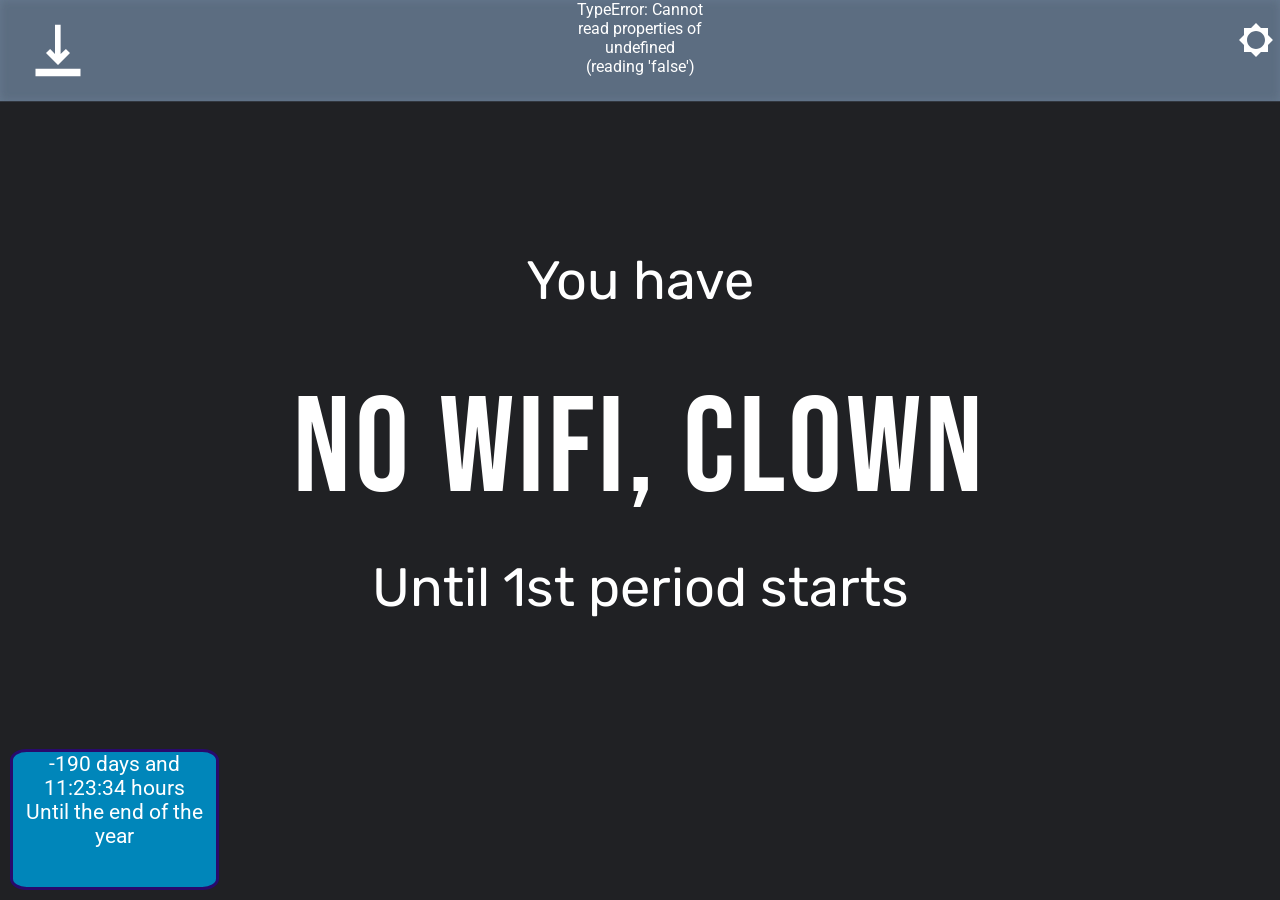
==== commit ad45e9e6: "Revert "Redo Data and fix old things"" ====
--- a/index.html
+++ b/index.html
@@ -10,7 +10,7 @@
     <style id="customFontCSS"></style>
     <style id="imported-fonts"></style>
 <body class="dark" style="transition-duration: 350ms;">
-    <div id="count-down" style="display: none;">
+    <div id="count-down">
         <p id="count-text">0:00:00 until the year is over</p>
     </div>
     <div id="settingsMenu">
@@ -28,9 +28,6 @@
         </div>
         <div class="settingsContainer">
             <input class="settings" tabindex="-1" id="iconcolor" type="color" value="#ffffff" onfocus="autoUpdIconColor(this)"/> <label class="setText">Icon Color</label>
-        </div>
-        <div class="settingsContainer" tabindex="-1">
-            <select id="myDropdown"><option value="">None</option></select><label class="setText">Count Down to Date</label>
         </div>
         <div class="settingsContainer" tabindex="-1">
             <select class="settings" tabindex="-1" id="fonts" onchange="changeFont(this)">
@@ -71,7 +68,6 @@
             <select tabindex="-1"  class="settings" id="presets" onchange="changePreset(this)">
                 <option class="optionSettings Mason">None</option>
                 <option class="optionSettings Mason">Christmas</option> 
-                <option class="optionSettings Mason">Thanksgiving</option>
                 <option class="optionSettings Mason">Daniella</option> 
                 <option class="optionSettings Mason">Cranberry</option> 
                 <option class="optionSettings Mason">EthanRe</option> 
@@ -127,12 +123,6 @@
             <input tabindex="-1" type="range" min="0" step=".01" max="1" value="1" onfocus="updateNbOp(this)" onblur="cancelUpdateNbOp()"><label class="setText">Navbar Opacity</label>
         </div>
         <div tabindex="-1" class="settingsContainer">
-            <select tabindex="-1" class="settings" id="database-source">
-                <option value="local">Local</option>
-                <option value="global">Global</option>
-            </select> <label class="setText">Schedule Data Source</label>
-        </div>
-        <div tabindex="-1" class="settingsContainer">
             <label class="setText">Background Image settings</label>
         </div>
         
@@ -154,6 +144,7 @@
                 <option class="Mason" title="Repeat the image across both directions">Repeat</option>
             </select> <label class="setText">Background Image Repeating</label>
         </div>
+
     </div>
     <div class="navbar" id="navbarspace"></div>
     <!-- <img src="icons/snow.svg" class="snow"> -->
@@ -168,8 +159,8 @@
     </div>
     <div id="sub-console"></div>
     <div id="content">
-        <video id="video" loop preload="none">
-            <source id="source" src="Videos/charlie brown.mp4">
+        <video id="video" loop>
+            <source id="source" src="charlie brown.mp4">
         </video>
         <div id="schedule">
             <div id="prompt" data-before="You have" data-after="Until 1st period starts" onclick="">5</div>
@@ -188,19 +179,16 @@
         <a href="">Quote Book</a>
         <span>2022 Henry Getz</span>
     </footer>
-        <script src="Scripts/googleSheets.js"></script>
-    <script src="Scripts/testClock.js"></script>
-    <script src="Scripts/mainSchedule.js"></script>
+    <!--Path: ...../Shared%20with%20me/Coding/henrygetz.com/schedule/dictionaries.js-->
+    <script src="Scripts/betterDict.js"></script>
     <script src="Scripts/hscript.js"></script>
     <script src="Scripts/script copy.js"></script>
-    <script src="Scripts/endOfYearTimer.js" defer></script>
     <script defer src="Scripts/script.js"></script>
     <script src="Scripts/font-import.js"></script>
     <script src="Scripts/files.js"></script>
     <script src="Scripts/cstParser.js"></script>
     <script src="Scripts/timeControls.js" defer></script>
-     <script src="Scripts/LoadCountDownToData.js?v=2"></script>
-    <script src="Scripts/nextClass.js"></script>
+    <script src="Scripts/endOfYearTimer.js" defer></script>
     <script>
         // localStorage.clear()
     </script>
--- a/Scripts/style.css
+++ b/Scripts/style.css
@@ -472,15 +472,6 @@
 #count-text {
     font-size: 130% !important;
     text-align: center;
-    width: 100%;
-    margin: 0;
-    cursor: pointer;
-}
-#count-text.compact {
-    font-size: 105% !important;
-}
-#count-text.very-compact {
-    font-size: 85% !important;
     position: absolute;
     top: 0px;
     cursor: pointer;
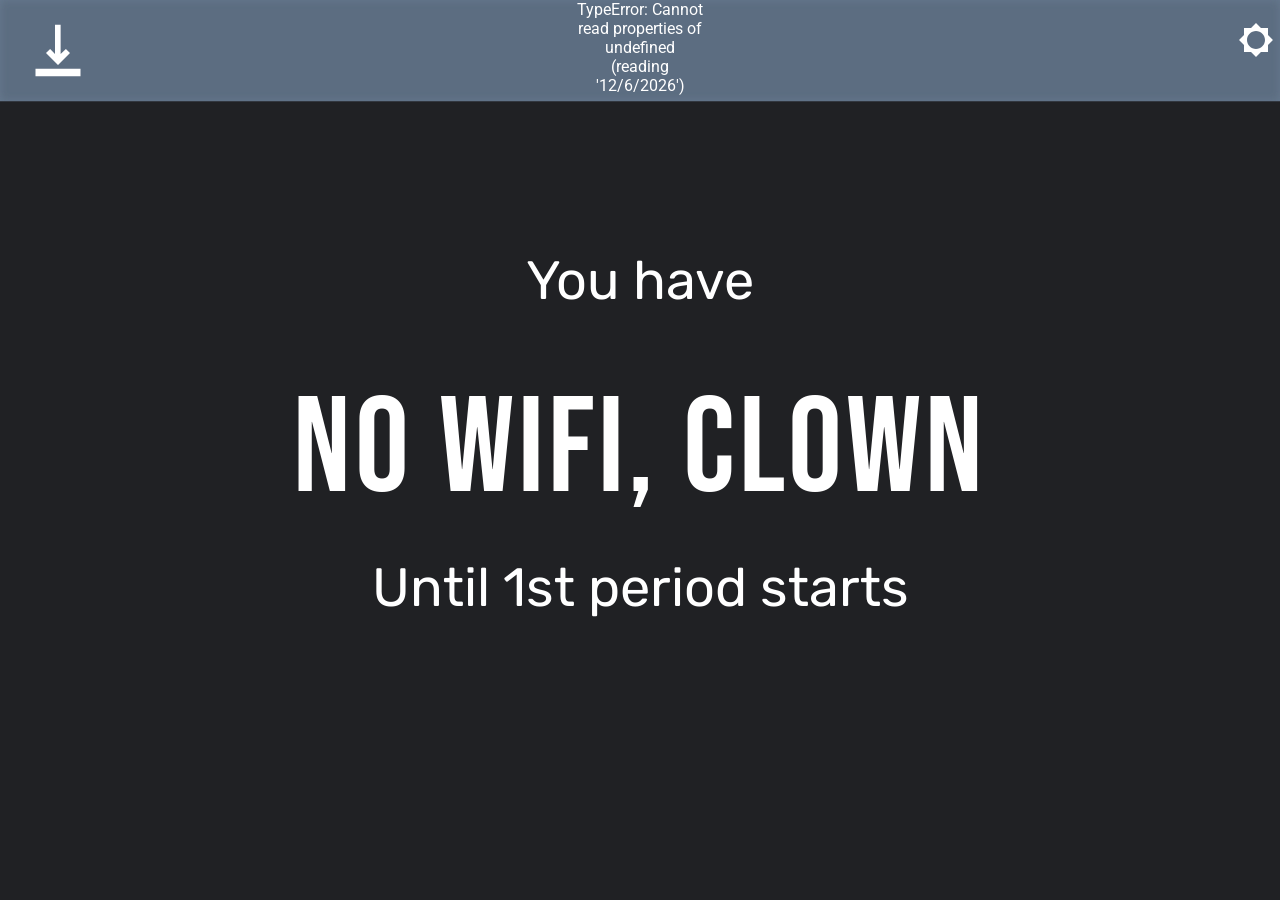
==== commit 9f4b5105: "Update countdown display and add dropdown options" ====
--- a/index.html
+++ b/index.html
@@ -10,7 +10,7 @@
     <style id="customFontCSS"></style>
     <style id="imported-fonts"></style>
 <body class="dark" style="transition-duration: 350ms;">
-    <div id="count-down">
+    <div id="count-down" style="display: none;">
         <p id="count-text">0:00:00 until the year is over</p>
     </div>
     <div id="settingsMenu">
@@ -28,6 +28,9 @@
         </div>
         <div class="settingsContainer">
             <input class="settings" tabindex="-1" id="iconcolor" type="color" value="#ffffff" onfocus="autoUpdIconColor(this)"/> <label class="setText">Icon Color</label>
+        </div>
+        <div class="settingsContainer" tabindex="-1">
+            <select id="myDropdown"><option value="">None</option></select><label class="setText">Count Down to Date</label>
         </div>
         <div class="settingsContainer" tabindex="-1">
             <select class="settings" tabindex="-1" id="fonts" onchange="changeFont(this)">
@@ -68,6 +71,7 @@
             <select tabindex="-1"  class="settings" id="presets" onchange="changePreset(this)">
                 <option class="optionSettings Mason">None</option>
                 <option class="optionSettings Mason">Christmas</option> 
+                <option class="optionSettings Mason">Thanksgiving</option>
                 <option class="optionSettings Mason">Daniella</option> 
                 <option class="optionSettings Mason">Cranberry</option> 
                 <option class="optionSettings Mason">EthanRe</option> 
@@ -123,6 +127,12 @@
             <input tabindex="-1" type="range" min="0" step=".01" max="1" value="1" onfocus="updateNbOp(this)" onblur="cancelUpdateNbOp()"><label class="setText">Navbar Opacity</label>
         </div>
         <div tabindex="-1" class="settingsContainer">
+            <select tabindex="-1" class="settings" id="database-source">
+                <option value="local">Local</option>
+                <option value="global">Global</option>
+            </select> <label class="setText">Schedule Data Source</label>
+        </div>
+        <div tabindex="-1" class="settingsContainer">
             <label class="setText">Background Image settings</label>
         </div>
         
@@ -144,7 +154,6 @@
                 <option class="Mason" title="Repeat the image across both directions">Repeat</option>
             </select> <label class="setText">Background Image Repeating</label>
         </div>
-
     </div>
     <div class="navbar" id="navbarspace"></div>
     <!-- <img src="icons/snow.svg" class="snow"> -->
@@ -159,8 +168,8 @@
     </div>
     <div id="sub-console"></div>
     <div id="content">
-        <video id="video" loop>
-            <source id="source" src="charlie brown.mp4">
+        <video id="video" loop preload="none">
+            <source id="source" src="Videos/charlie brown.mp4">
         </video>
         <div id="schedule">
             <div id="prompt" data-before="You have" data-after="Until 1st period starts" onclick="">5</div>
@@ -179,16 +188,19 @@
         <a href="">Quote Book</a>
         <span>2022 Henry Getz</span>
     </footer>
-    <!--Path: ...../Shared%20with%20me/Coding/henrygetz.com/schedule/dictionaries.js-->
-    <script src="Scripts/betterDict.js"></script>
+        <script src="Scripts/googleSheets.js"></script>
+    <script src="Scripts/testClock.js"></script>
+    <script src="Scripts/mainSchedule.js"></script>
     <script src="Scripts/hscript.js"></script>
     <script src="Scripts/script copy.js"></script>
+    <script src="Scripts/endOfYearTimer.js" defer></script>
     <script defer src="Scripts/script.js"></script>
     <script src="Scripts/font-import.js"></script>
     <script src="Scripts/files.js"></script>
     <script src="Scripts/cstParser.js"></script>
     <script src="Scripts/timeControls.js" defer></script>
-    <script src="Scripts/endOfYearTimer.js" defer></script>
+     <script src="Scripts/LoadCountDownToData.js?v=2"></script>
+    <script src="Scripts/nextClass.js"></script>
     <script>
         // localStorage.clear()
     </script>
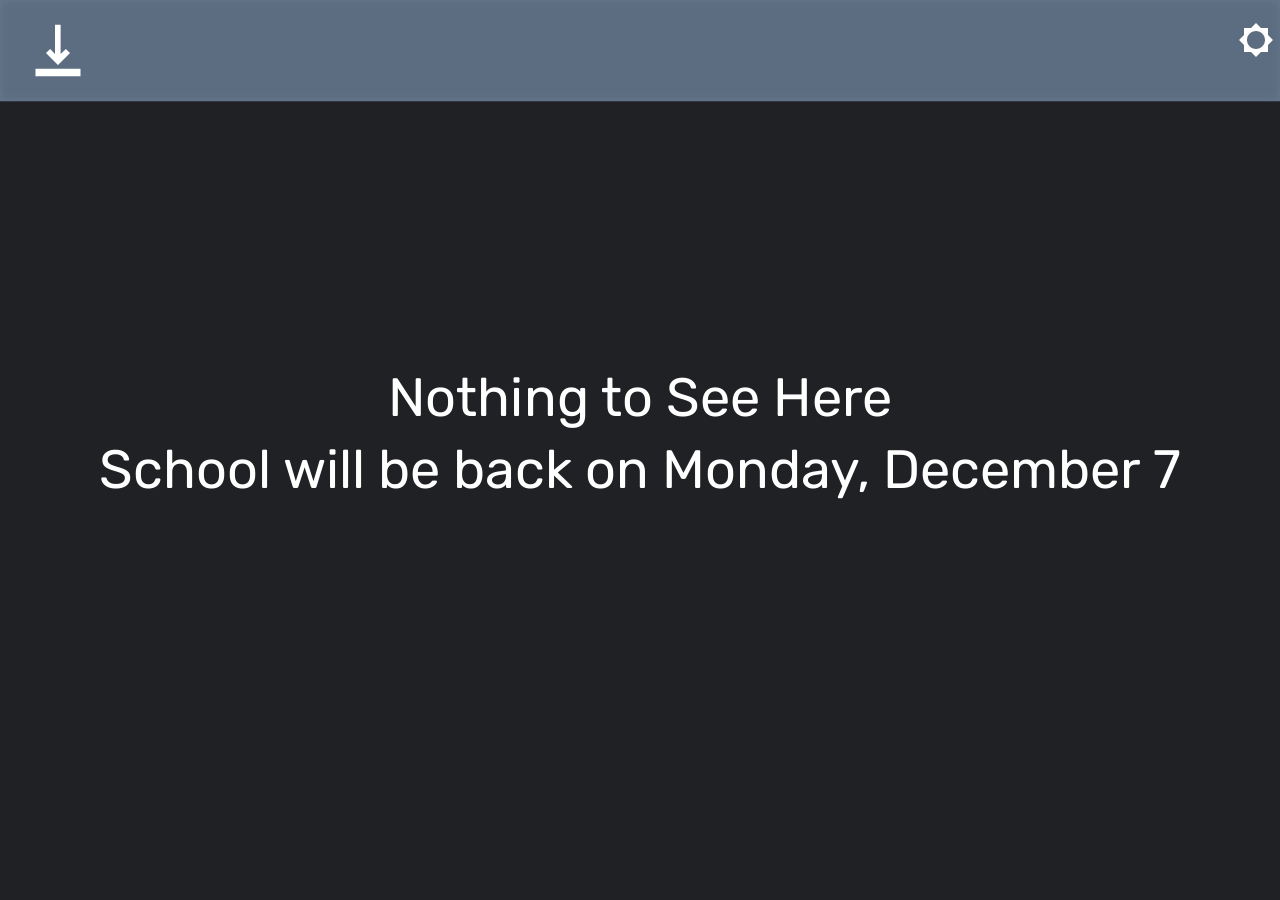
==== commit 165c9b28: "delate old code" ====
--- a/index.html
+++ b/index.html
@@ -192,14 +192,13 @@
     <script src="Scripts/testClock.js"></script>
     <script src="Scripts/mainSchedule.js"></script>
     <script src="Scripts/hscript.js"></script>
-    <script src="Scripts/script copy.js"></script>
     <script src="Scripts/endOfYearTimer.js" defer></script>
     <script defer src="Scripts/script.js"></script>
     <script src="Scripts/font-import.js"></script>
     <script src="Scripts/files.js"></script>
     <script src="Scripts/cstParser.js"></script>
     <script src="Scripts/timeControls.js" defer></script>
-     <script src="Scripts/LoadCountDownToData.js?v=2"></script>
+    <script src="Scripts/LoadCountDownToDate.js"></script>
     <script src="Scripts/nextClass.js"></script>
     <script>
         // localStorage.clear()
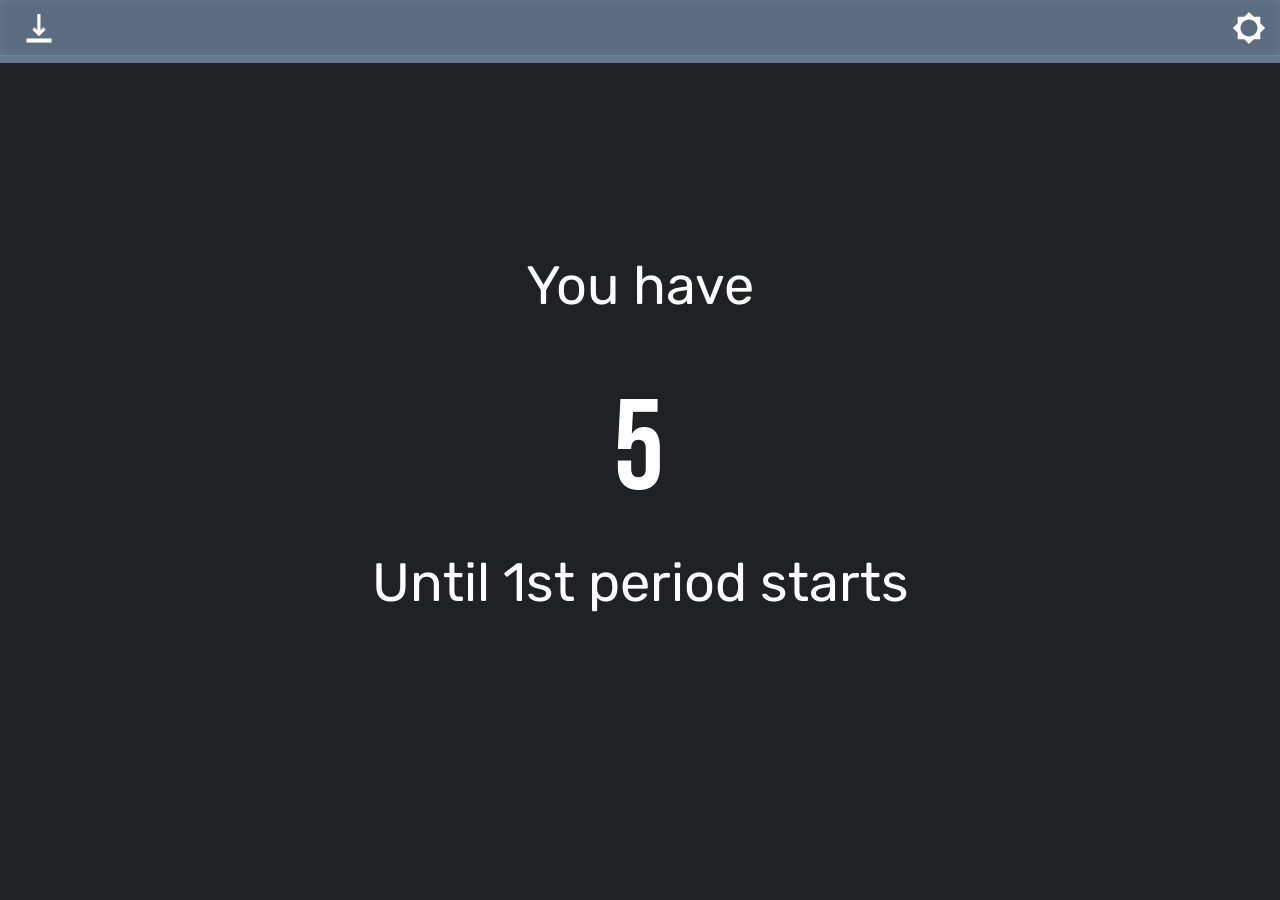
==== commit 93ecda0b: "redid setting pape, added new .csv page, fix bugs, make a moble version of the website" ====
--- a/index.html
+++ b/index.html
@@ -14,26 +14,44 @@
         <p id="count-text">0:00:00 until the year is over</p>
     </div>
     <div id="settingsMenu">
-        <div class="settingsContainer">
-            <input class="settings" tabindex="-1"id="navbarColor" type="color" value="#5c6d81" onfocus="autoUpdNavbar(this)"/> <label class="setText">Navbar Color</label>
-        </div>
-        <div class="settingsContainer">
-            <input class="settings" tabindex="-1" id="bg" type="color" value="#202124" onfocus="autoUpd(this)"/> <label class="setText">Background Color</label>
-        </div>
-        <div class="settingsContainer">
-            <input class="settings setText" tabindex="-1" id="bg-img" type="file" accept="image/*" onchange="updateBGImage(this)"/> <label class="setText">ALT bg Image</label>
-        </div>
-        <div class="settingsContainer">
-            <input class="settings" id="textism" tabindex="-1"type="color" value="#ffffff" onfocus="autoUpdText(this)"/> <label class="setText">Text Color</label>
-        </div>
-        <div class="settingsContainer">
-            <input class="settings" tabindex="-1" id="iconcolor" type="color" value="#ffffff" onfocus="autoUpdIconColor(this)"/> <label class="setText">Icon Color</label>
-        </div>
-        <div class="settingsContainer" tabindex="-1">
-            <select id="myDropdown"><option value="">None</option></select><label class="setText">Count Down to Date</label>
-        </div>
-        <div class="settingsContainer" tabindex="-1">
-            <select class="settings" tabindex="-1" id="fonts" onchange="changeFont(this)">
+        <details open>
+            <summary class="setText">Schedule</summary>
+            <div class="settingsContainer" tabindex="-1">
+                <select id="myDropdown"><option value="">None</option></select><label class="setText">Count Down to Date</label>
+            </div>
+            <div class="settingsContainer" tabindex="-1">
+                <select id="schedule-selection" class="settings"><option value="">None</option></select>
+                <label class="setText">Campus / Grade</label>
+            </div>
+            <div tabindex="-1" class="settingsContainer">
+                <select tabindex="-1" class="settings" id="database-source">
+                    <option value="local">Local</option>
+                    <option value="global">Global</option>
+                </select> <label class="setText">Schedule Data Source</label>
+            </div>
+        </details>
+        <details open>
+            <summary class="setText">Appearance</summary>
+            <div class="settingsContainer">
+                <input class="settings" tabindex="-1"id="navbarColor" type="color" value="#5c6d81" onfocus="autoUpdNavbar(this)"/> <label class="setText">Navbar Color</label>
+            </div>
+            <div class="settingsContainer">
+                <input class="settings" id="textism" tabindex="-1"type="color" value="#ffffff" onfocus="autoUpdText(this)"/> <label class="setText">Text Color</label>
+            </div>
+            <div class="settingsContainer">
+                <input class="settings" id="countdown-color" tabindex="-1" type="color" value="#ffffff"/> <label class="setText">Countdown Text Color</label>
+            </div>
+            <div class="settingsContainer">
+                <input class="settings" id="countdown-background-color" tabindex="-1" type="color" value="#0086ba"/> <label class="setText">Countdown Background Color</label>
+            </div>
+            <div class="settingsContainer">
+                <input class="settings" tabindex="-1" id="iconcolor" type="color" value="#ffffff" onfocus="autoUpdIconColor(this)"/> <label class="setText">Icon Color</label>
+            </div>
+            <div class="settingsContainer">
+                <input class="settings" tabindex="-1" id="bg" type="color" value="#202124" onfocus="autoUpd(this)"/> <label class="setText">Background Color</label>
+            </div>
+            <div class="settingsContainer" tabindex="-1">
+                <select class="settings" tabindex="-1" id="fonts" onchange="changeFont(this)">
                 <option class="optionSettings Default"><p>Default</p></option>
                 <option class="optionSettings Hylian"><p>Hylian</p></option>
                 <option class="optionSettings Apple"><p>Apple</p></option>
@@ -60,15 +78,15 @@
                 <option class="optionSettings Knee"><p>Knee</p></option>
             </select>  <label class="setText">Font Style</label>
         </div>
-        <div class="settingsContainer" tabindex="-1">
-            <select class="settings" tabindex="-1" id="fx" onchange="changeFX(this)">
-                <option class="optionSettings Mason">None</option>
-                <option class="optionSettings Mason">Daniella</option>
-                <option class="optionSettings Mason">Christmas</option>
-            </select>  <label class="setText">Custom FX</label>
-        </div>
-        <div tabindex="-1" class="settingsContainer">
-            <select tabindex="-1"  class="settings" id="presets" onchange="changePreset(this)">
+            <div class="settingsContainer" tabindex="-1">
+                <select class="settings" tabindex="-1" id="fx" onchange="changeFX(this)">
+                    <option class="optionSettings Mason">None</option>
+                    <option class="optionSettings Mason">Daniella</option>
+                    <option class="optionSettings Mason">Christmas</option>
+                </select>  <label class="setText">Custom FX</label>
+            </div>
+            <div tabindex="-1" class="settingsContainer">
+                <select tabindex="-1"  class="settings" id="presets" onchange="changePreset(this)">
                 <option class="optionSettings Mason">None</option>
                 <option class="optionSettings Mason">Christmas</option> 
                 <option class="optionSettings Mason">Thanksgiving</option>
@@ -101,70 +119,103 @@
                 <option class="optionSettings Mason">Bill</option> 
                 <option class="optionSettings Mason">Tales</option> 
                 
-            </select>
-            <label class="setText">Presets</label>
+                </select>
+                <label class="setText">Presets</label>
+            </div>
+
+            <div tabindex="-1" class="settingsContainer">
+                <select id="timeControls" class="settings" title="Changes which time renderer the site should use, defaults to 'Classic' Milliseconds will return after spirit week" onchange="changeTimeControl(this)">
+                <option value="Classic" title="Displays regular times, very consistant">Classic</option>
+                <option value="Milliseconds" title="Displays milliseconds, can be volitile">Milliseconds</option>
+                </select> <label class="setText">Time Controller</label>
+            </div>
+            <div tabindex="-1" class="settingsContainer">
+                <button tabindex="-1" onclick="downloadCST()">Download CST</button>
+            </div>
+            <div tabindex="-1" class="settingsContainer">
+                <button tabindex="-1" onclick="clearBGImg()">Clear Image</button>
+            </div>
+            <div tabindex="-1" class="settingsContainer">
+                <button tabindex="-1" onclick="clearFonts()">Clear Saved Fonts</button>
+            </div>
+            <div tabindex="-1" class="settingsContainer">
+                <input tabindex="-1" type="checkbox" id="span" value="false"><label class="setText">Use Spanish</label>
+            </div>
+            <div tabindex="-1" class="settingsContainer">
+                <input tabindex="-1" id="navbar-opacity" type="range" min="0" step=".01" max="1" value="1" onfocus="updateNbOp(this)" onblur="cancelUpdateNbOp()" onchange="saveNavbarOpacity(this)"><label class="setText">Navbar Opacity</label>
+            </div>
+            <div tabindex="-1" class="settingsContainer">
+                <button tabindex="-1" type="button" onclick="resetSettings()">Reset Settings</button>
+            </div>
+        </details>
+        <details open>
+            <summary class="setText">Background Image</summary>
+            <div class="settingsContainer">
+                <div class="file-input-control">
+                    <input class="settings" tabindex="-1" id="bg-img" type="file" accept="image/*" onchange="updateBGImage(this)"/>
+                    <label class="file-input-button" for="bg-img">Choose File</label>
+                    <span class="file-input-name">No file selected</span>
+                    <span id="bg-image-status" class="file-upload-status" role="status" aria-live="polite"></span>
+                </div>
+                <label class="setText">ALT Background Image</label>
+            </div>
+            <div tabindex="-1" class="settingsContainer" title="Change how the background image fits the page">
+                <select tabindex="-1" id="sizing" class="settings" onchange="changeSizingStyle(this)">
+                    <option class="Mason" title="Fill the entire screen no matter if the image actually fits">Cover</option>
+                    <option class="Mason" title="Fit the image so it doesn't go too far in any direction">Contain</option>
+                    <option class="Mason" title="Set a custom Image Size">Custom</option>
+                </select> <label class="setText">  Background Image Sizing</label>
+            </div>
+            <div tabindex="-1" class="settingsContainer" title="Change the size" id="custom-position">
+                <input type="range" min="1" max="100" step="1" id="value-x" onchange="changeCustomSize(this)"> <label>Custom Width</label> <br>
+            </div>
+            <div tabindex="-1" class="settingsContainer" title="Change how the background image repeats">
+                <select tabindex="-1" id="repeating" class="settings" onchange="changeRepeatStyle(this)">
+                    <option class="Mason" value="no-repeat" title="Don't repeat the image">No-Repeat</option>
+                    <option class="Mason" value="repeat-x" title="Repeat the image across the width">Repeat-X</option>
+                    <option class="Mason" value="repeat-y" title="Repeat the image across the height">Repeat-Y</option>
+                    <option class="Mason" value="repeat" title="Repeat the image across both directions">Repeat</option>
+                </select> <label class="setText">Background Image Repeating</label>
+            </div>
+        </details>
+        <details open>
+            <summary class="setText">Schedule Data</summary>
+            <div class="settingsContainer" tabindex="-1">
+                <select id="custom-schedule-sheet" class="settings">
+                    <option value="mainSchedule">Main Schedule</option>
+                    <option value="countdown">Countdown</option>
+                    <option value="specialScheduleDays">Special Days</option>
+                    <option value="periodText">Period Text</option>
+                </select>
+                <label class="setText">CSV type to upload</label>
+            </div>
+            <div class="settingsContainer" tabindex="-1">
+                <button type="button" id="download-schedule-example">Download Example Data</button>
+            </div>
+            <div class="settingsContainer" tabindex="-1">
+                <a class="tutorial-button" href="CSV_Upload_Tutorial.html" target="_blank" rel="noopener">Open CSV Tutorial</a>
+            </div>
+            <div class="settingsContainer" tabindex="-1">
+                <div class="file-input-control">
+                    <input id="custom-schedule-file" type="file" accept=".csv,text/csv" class="settings">
+                    <label class="file-input-button" for="custom-schedule-file">Choose CSV File</label>
+                    <span class="file-input-name">No file selected</span>
+                    <span id="schedule-upload-status" class="file-upload-status" role="status" aria-live="polite"></span>
+                </div>
+                <label class="setText">Upload Schedule Data</label>
+            </div>
+        </details>
         </div>
-
-        <div tabindex="-1" class="settingsContainer">
-            <select id="timeControls" class="settings" title="Changes which time renderer the site should use, defaults to 'Classic' Milliseconds will return after spirit week" onchange="changeTimeControl(this)">
-                <option title="Displays regular times, very consistant">Classic</option>
-                <option title="Displays milliseconds, can be volitile">Milliseconds</option>
-            </select> <label class="setText">Time Controller</label>
-        </div>
-        <div tabindex="-1" class="settingsContainer">
-            <button tabindex="-1" onclick="downloadCST()">Download CST</button>
-        </div>
-        <div tabindex="-1" class="settingsContainer">
-            <button tabindex="-1" onclick="clearBGImg()">Clear Image</button>
-        </div>
-        <div tabindex="-1" class="settingsContainer">
-            <button tabindex="-1" onclick="clearFonts()">Clear Saved Fonts</button>
-        </div>
-        <div tabindex="-1" class="settingsContainer">
-            <input tabindex="-1" type="checkbox" id="span" value="false"><label class="setText">Use Spanish</label>
-        </div>
-        <div tabindex="-1" class="settingsContainer">
-            <input tabindex="-1" type="range" min="0" step=".01" max="1" value="1" onfocus="updateNbOp(this)" onblur="cancelUpdateNbOp()"><label class="setText">Navbar Opacity</label>
-        </div>
-        <div tabindex="-1" class="settingsContainer">
-            <select tabindex="-1" class="settings" id="database-source">
-                <option value="local">Local</option>
-                <option value="global">Global</option>
-            </select> <label class="setText">Schedule Data Source</label>
-        </div>
-        <div tabindex="-1" class="settingsContainer">
-            <label class="setText">Background Image settings</label>
-        </div>
-        
-        <div tabindex="-1" class="settingsContainer" title="Change how the background image fits the page">
-            <select tabindex="-1" id="sizing" class="settings" onchange="changeSizingStyle(this)">
-                <option class="Mason" title="Fill the entire screen no matter if the image actually fits">Cover</option>
-                <option class="Mason" title="Fit the image so it doesn't go too far in any direction">Contain</option>
-                <option class="Mason" title="Set a custom Image Size">Custom</option>
-            </select> <label class="setText">  Background Image Sizing</label>
-        </div>
-        <div tabindex="-1" class="settingsContainer" title="Change the size" id="custom-position">
-            <input type="range" min="1" max="100" step="1" id="value-x" onchange="changeCustomSize(this)"> <label>Custom Width</label> <br>
-        </div>
-        <div tabindex="-1" class="settingsContainer" title="Change how the background image repeats">
-            <select tabindex="-1" id="repeating" class="settings" onchange="changeRepeatStyle(this)">
-                <option class="Mason" title="Don't repeat the image">No-Repeat</option>
-                <option class="Mason" title="Repeat the image across the width">Repeat-X</option>
-                <option class="Mason" title="Repeat the image across the height">Repeat-Y</option>
-                <option class="Mason" title="Repeat the image across both directions">Repeat</option>
-            </select> <label class="setText">Background Image Repeating</label>
-        </div>
     </div>
     <div class="navbar" id="navbarspace"></div>
-    <!-- <img src="icons/snow.svg" class="snow"> -->
-    <div class="navbar" id="navbar"></div>
-        <svg class="icon darkmode" id="allsun" onclick="toggleSettings()" xmlns="http://www.w3.org/2000/svg" viewBox="0 0 24 24">
+        <div class="navbar" id="navbar">
+            <div class="icon" id="import-box">
+                <img id="import" class="s-icon" onclick="importFont()" src="icons/import.svg">
+            </div>
+        <svg class="icon darkmode" id="allsun" xmlns="http://www.w3.org/2000/svg" viewBox="0 0 24 24">
             <path d="M0 0h24v24H0z" fill="none"></path>
             <path id="sunrays" d="M20 15.31L23.31 12 20 8.69V4h-4.69L12 .69 8.69 4H4v4.69L.69 12 4 15.31V20h4.69L12 23.31 15.31 20H20v-4.69zM12 18c-3.31 0-6-2.69-6-6s2.69-6 6-6 6 2.69 6 6-2.69 6-6 6z" style="transition-duration: 350ms;"></path>
         </svg>
-        <div class="icon" id="import-box">
-            <img id="import" class="s-icon" onclick="importFont()" src="icons/import.svg">
-        </div>
     </div>
     <div id="sub-console"></div>
     <div id="content">
@@ -198,9 +249,6 @@
     <script src="Scripts/files.js"></script>
     <script src="Scripts/cstParser.js"></script>
     <script src="Scripts/timeControls.js" defer></script>
-    <script src="Scripts/LoadCountDownToDate.js"></script>
+    <script src="Scripts/countdownDropdown.js"></script>
     <script src="Scripts/nextClass.js"></script>
-    <script>
-        // localStorage.clear()
-    </script>
 </body></html>
--- a/Scripts/theme.css
+++ b/Scripts/theme.css
@@ -327,12 +327,13 @@
       -webkit-backdrop-filter: blur(4px) brightness(0.9);
       display: flex;
       align-items: center;
-      padding: 0px 5px;
+      padding: 0px 14px;
       justify-content: space-between;
       align-content: center;
       color: var(--color);
       font-variation-settings: "FILL" 1;
-      height: 11.2% !important;
+      height: 56px !important;
+      border-bottom: 1px solid rgba(255, 255, 255, 0.12);
   }
   
   #navbar a {
@@ -348,9 +349,15 @@
       transition-property: transform, fill;
   }
   #allsun {
-    position: absolute;
-	top: 2.4%;
-	right: .5%;
+      position: static;
+      width: 34px;
+      height: 34px;
+      margin-left: auto;
+      transform-origin: center;
+      transition: transform 400ms ease;
+  }
+    #allsun.settings-open {
+        transform: rotate(180deg);
   }
   body.dark #sun {
       transform: translate(-15%, 0%) scale(120%) rotateY(41deg);
--- a/Scripts/style.css
+++ b/Scripts/style.css
@@ -1,10 +1,14 @@
 html, body {
     overflow: hidden;
     height: 100%;
+    margin: 0;
     background-image: unset;
     background-repeat: no-repeat;
     background-size: cover;
     background-position: 50% 100%;
+}
+* {
+    box-sizing: border-box;
 }
 #video {
     left:0;
@@ -28,7 +32,7 @@
     align-items: center;
 }
 .setText {
-    filter: invert(1)
+    filter: none;
 }
 .settings {
     margin-right: 4px;
@@ -39,36 +43,192 @@
 * {
     user-select: none;
 }
-@keyframes moveRight {
-    0%{right: 0%;}
-    100%{right: -36.6%;}
-}
-@keyframes moveLeft {
-    0% {right: -36.6%}
-    100% {right: 0%}
-}
 #settingsMenu {
     background-color: #202124;
-    width: 36%;
-    height: 55%;
-    position: absolute;
-    right: -36.6%;
+    color: #ffffff;
+    width: min(440px, 36vw);
+    height: min(72vh, 640px);
+    position: absolute;
+    right: 0;
+    top: 10%;
     z-index: 4;
-    top: 10%;
-    filter: invert(1);
-    animation-timing-function: cubic-bezier(0.42, 0, 0.27, 1.02);
+    filter: none;
+    opacity: 0;
+    visibility: hidden;
+    pointer-events: none;
+    transform: translateX(110%);
+    transition: transform 400ms cubic-bezier(0.42, 0, 0.27, 1.02), opacity 220ms ease, visibility 0ms linear 220ms;
     border: 2px solid;
-    border-radius: 6px;
-    overflow-y: scroll;
+    border-color: #5c6d81;
+    border-radius: 14px;
+    overflow-y: auto;
     overflow-x: hidden;
+    padding: 12px;
+    box-sizing: border-box;
+    box-shadow: 0 16px 34px rgba(0, 0, 0, 0.38);
+    scrollbar-width: thin;
+    scrollbar-color: #778693 transparent;
+}
+#settingsMenu.open {
+    opacity: 1;
+    visibility: visible;
+    pointer-events: auto;
+    transform: translateX(0);
+    transition: transform 400ms cubic-bezier(0.42, 0, 0.27, 1.02), opacity 220ms ease, visibility 0ms linear 0ms;
+}
+#settingsMenu::-webkit-scrollbar {
+    width: 8px;
+}
+#settingsMenu::-webkit-scrollbar-track {
+    background: transparent;
+}
+#settingsMenu::-webkit-scrollbar-thumb {
+    background: #778693;
+    border-radius: 4px;
+}
+#settingsMenu::-webkit-scrollbar-thumb:hover {
+    background: #b8cbe0;
 }
 .settingsContainer {
-    filter: invert(1);
-    padding: 10px;
     filter: none !important;
+    padding: 8px 10px;
     display: flex;
     flex-direction: row;
     align-items: center;
+    gap: 10px;
+    min-height: 38px;
+    box-sizing: border-box;
+}
+details {
+    margin: 0 0 12px;
+    border: 1px solid rgba(255, 255, 255, 0.2);
+    border-radius: 10px;
+    overflow: hidden;
+    background: rgba(255, 255, 255, 0.04);
+    box-shadow: inset 0 1px 0 rgba(255, 255, 255, 0.04);
+}
+details[open] {
+    padding-bottom: 6px;
+}
+summary {
+    padding: 11px 14px;
+    cursor: pointer;
+    font-weight: 600;
+    letter-spacing: 0.06em;
+    text-transform: uppercase;
+    list-style: none;
+    color: #ffffff;
+    background: rgba(92, 109, 129, 0.42);
+    border-bottom: 1px solid rgba(255, 255, 255, 0.14);
+    transition: background 0.18s ease;
+}
+summary:hover,
+summary:focus-visible {
+    background: rgba(120, 142, 164, 0.52);
+}
+summary::-webkit-details-marker {
+    display: none;
+}
+summary::after {
+    content: "+";
+    float: right;
+    color: #d7e2ef;
+}
+details[open] summary::after {
+    content: "-";
+}
+.settingsContainer label {
+    flex: 1;
+    color: inherit;
+    line-height: 1.2;
+}
+.settingsContainer select,
+.settingsContainer button,
+.settingsContainer input[type="file"] {
+    font: inherit;
+    font-weight: normal;
+    color: #ffffff;
+    background: #30343b;
+    border: 1px solid #778693;
+    border-radius: 4px;
+    padding: 5px 7px;
+}
+.settingsContainer select {
+    max-width: 62%;
+}
+.settingsContainer select option {
+    font-family: inherit !important;
+    font-weight: normal !important;
+}
+.settingsContainer button {
+    cursor: pointer;
+}
+.settingsContainer .tutorial-button {
+    display: inline-block;
+    color: #ffffff;
+    background: #30343b;
+    border: 1px solid #778693;
+    border-radius: 4px;
+    padding: 5px 7px;
+    text-decoration: none;
+}
+.settingsContainer button:hover,
+.settingsContainer .tutorial-button:hover,
+.settingsContainer .tutorial-button:focus,
+.settingsContainer select:focus,
+.settingsContainer input[type="file"]:focus {
+    border-color: #b8cbe0;
+    outline: 2px solid rgba(184, 203, 224, 0.25);
+}
+.settingsContainer input[type="color"] {
+    filter: none;
+    width: 42px;
+    height: 28px;
+    padding: 2px;
+    border: 1px solid #778693;
+    border-radius: 4px;
+    background: #30343b;
+}
+.file-input-control {
+    display: flex;
+    align-items: center;
+    gap: 6px;
+    max-width: 62%;
+    min-width: 0;
+}
+.file-input-control input[type="file"] {
+    position: absolute;
+    width: 1px;
+    height: 1px;
+    opacity: 0;
+    pointer-events: none;
+}
+.file-input-button {
+    flex: 0 0 auto;
+    padding: 5px 7px;
+    color: #ffffff;
+    background: #30343b;
+    border: 1px solid #778693;
+    border-radius: 4px;
+    cursor: pointer;
+    white-space: nowrap;
+}
+.file-input-button:hover,
+.file-input-button:focus-within {
+    border-color: #b8cbe0;
+    outline: 2px solid rgba(184, 203, 224, 0.25);
+}
+.file-input-name {
+    overflow: hidden;
+    text-overflow: ellipsis;
+    white-space: nowrap;
+}
+#navbar-opacity {
+    filter: none;
+    accent-color: #0086ba;
+}
+#span {
+    accent-color: #ff7945;
 }
 #teachers {
     text-align: center;
@@ -292,11 +452,22 @@
     --font: 'Borton' !important;
     font-family: "Borton" !important;
 }
+#prompt.Christmas,
+#prompt.LOTR {
+    gap: 0.5rem !important;
+    --margin: 0 !important;
+}
+#prompt.Christmas:before,
+#prompt.Christmas:after,
+#prompt.LOTR:before,
+#prompt.LOTR:after {
+    top: auto;
+}
 #prompt {
     display: grid;
     user-select: none;
     gap: calc(80vmin/10);
-    font-size: 15vmin;
+    font-size: min(15vmin, 8rem);
     --size: 6vmin;
     font-weight: 800;--weight: normal;
     text-align: center;
@@ -356,9 +527,9 @@
 
 .navbar {
     width: 100%;
-    height: 10% !important;
+    height: 56px !important;
     opacity: 1;
-    display: block;
+    display: flex;
     z-index: 1;
 }
 
@@ -403,6 +574,101 @@
     margin-top: -10pt;
 }
 
+@media (max-width: 768px) {
+    html, body {
+        overflow: hidden;
+    }
+    body {
+        align-items: flex-start;
+        padding-top: 0;
+    }
+    #settingsMenu {
+        width: min(92vw, 420px);
+        height: calc(100vh - 76px);
+        top: 64px;
+        right: 0;
+        border-radius: 10px;
+        padding: 10px;
+        transform: translateX(110%);
+        opacity: 0;
+        visibility: hidden;
+        pointer-events: none;
+    }
+    #settingsMenu.open {
+        transform: translateX(0);
+        opacity: 1;
+        visibility: visible;
+        pointer-events: auto;
+    }
+    #content {
+        width: 100%;
+        height: calc(100vh - 12vh);
+        display: flex;
+        align-items: center;
+        justify-content: center;
+        padding: 0 10px;
+    }
+    #schedule {
+        width: 100%;
+        display: flex;
+        justify-content: center;
+        align-items: center;
+    }
+    #prompt {
+        font-size: clamp(2.6rem, 12vw, 5.3rem) !important;
+        margin: 0;
+        gap: 0.5rem !important;
+        line-height: 1.05;
+        --size: clamp(0.9rem, 3.5vw, 1.5rem) !important;
+        --margin: 0 !important;
+    }
+    #prompt:before,
+    #prompt:after {
+        margin: var(--margin) !important;
+        top: auto;
+    }
+    #prompt:before {
+        font-size: clamp(1.2rem, 5.4vw, 1.6rem) !important;
+    }
+    #prompt:after {
+        font-size: clamp(1rem, 4.2vw, 1.25rem) !important;
+    }
+    .navbar {
+        height: 56px !important;
+    }
+    #import-box {
+        width: 50px;
+        height: 50px;
+        top: auto;
+        left: auto;
+    }
+    #allsun {
+        width: 32px;
+        height: 32px;
+    }
+    .settingsContainer {
+        gap: 8px;
+        padding: 10px 8px;
+        flex-wrap: wrap;
+    }
+    .settingsContainer select,
+    .settingsContainer .tutorial-button,
+    .settingsContainer button,
+    .file-input-control {
+        max-width: 100%;
+        width: 100%;
+    }
+    .file-input-control {
+        min-width: 0;
+    }
+    .settingsContainer label {
+        width: 100%;
+    }
+    .file-input-name {
+        max-width: 100%;
+    }
+}
+
 #text:hover {
     transform: scaleX(1.1);
     filter: drop-shadow(0px 0px 3px var(--background-color));
@@ -432,12 +698,12 @@
     aspect-ratio: 1/1;
 }
 #import-box {
-    width: 10vh;
-    height: 10vh;
-    top: .5%;
-    left: 1%;
+    width: 50px;
+    height: 50px;
+    top: auto;
+    left: auto;
     cursor: pointer;
-    position: absolute;
+    position: static;
     display: flex;
 }
 .icecream {
@@ -454,6 +720,8 @@
 }
 #count-down {
     display: flex;
+    justify-content: center;
+    align-items: center;
     position: absolute;
     width: auto;
     aspect-ratio: 1.5/1;
@@ -466,13 +734,53 @@
     border-style: solid;
     border-color: rgb(40, 10, 108);
     border-width: 3px;
+    padding: 8px 12px;
+    box-sizing: border-box;
     margin-left: 10px;
     margin-bottom: 10px;
 }
 #count-text {
     font-size: 130% !important;
     text-align: center;
-    position: absolute;
-    top: 0px;
+    width: 100%;
+    box-sizing: border-box;
+    margin: 0;
     cursor: pointer;
+}
+@keyframes countdownModeChange {
+    from {
+        opacity: 0;
+        transform: translateY(6px);
+    }
+    to {
+        opacity: 1;
+        transform: translateY(0);
+    }
+}
+@keyframes languageChange {
+    from {
+        opacity: 0.35;
+        transform: translateY(4px);
+    }
+    to {
+        opacity: 1;
+        transform: translateY(0);
+    }
+}
+body.language-change #prompt,
+body.language-change #count-text,
+body.language-change #settingsMenu label,
+body.language-change #settingsMenu summary,
+body.language-change #settingsMenu button,
+body.language-change #settingsMenu .file-input-name {
+    animation: languageChange 320ms ease-out;
+}
+#count-text.mode-change {
+    animation: countdownModeChange 220ms ease-out;
+}
+#count-text.compact {
+    font-size: 105% !important;
+}
+#count-text.very-compact {
+    font-size: 85% !important;
 }
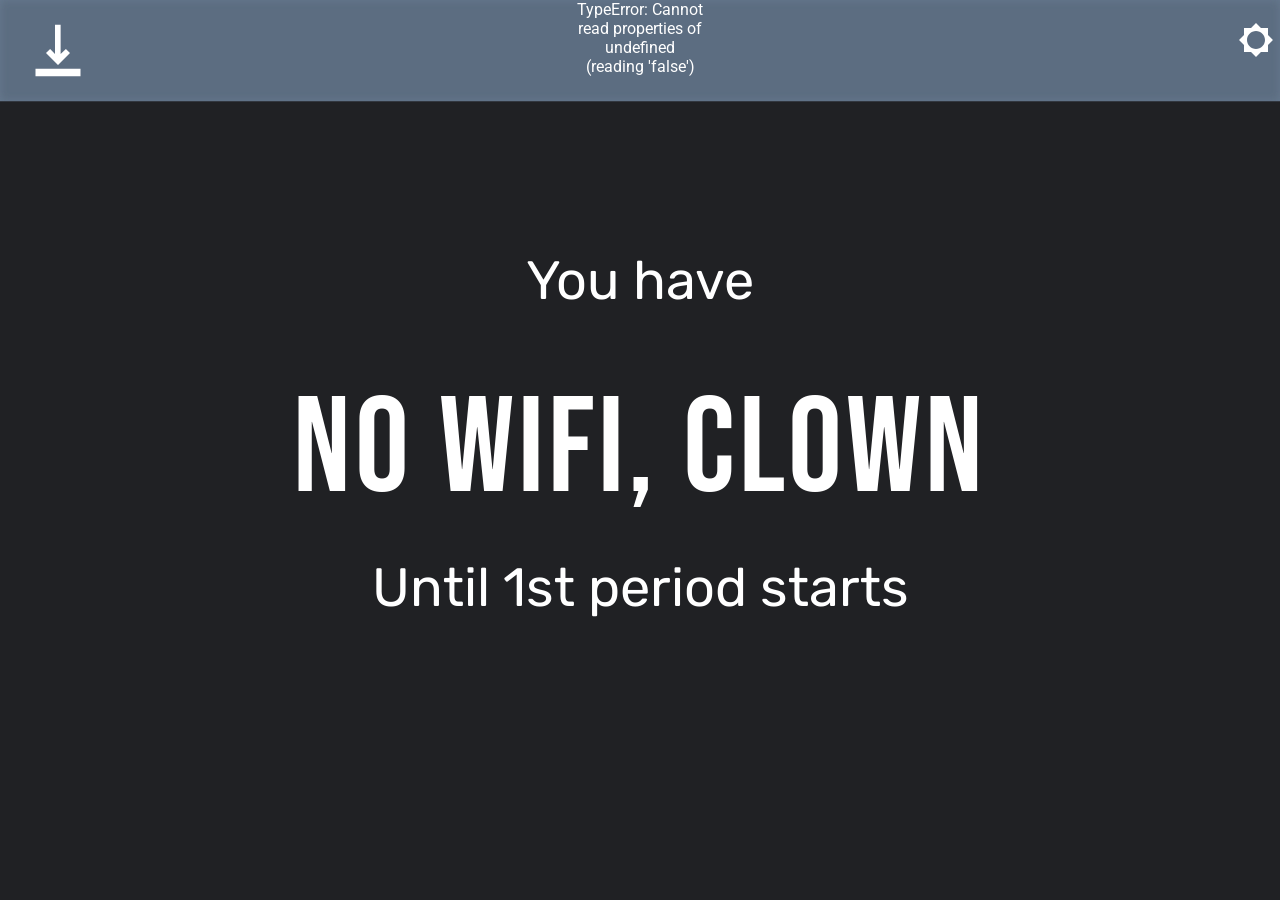
==== commit df0308eb: "re-commit" ====
--- a/index.html
+++ b/index.html
@@ -14,44 +14,26 @@
         <p id="count-text">0:00:00 until the year is over</p>
     </div>
     <div id="settingsMenu">
-        <details open>
-            <summary class="setText">Schedule</summary>
-            <div class="settingsContainer" tabindex="-1">
-                <select id="myDropdown"><option value="">None</option></select><label class="setText">Count Down to Date</label>
-            </div>
-            <div class="settingsContainer" tabindex="-1">
-                <select id="schedule-selection" class="settings"><option value="">None</option></select>
-                <label class="setText">Campus / Grade</label>
-            </div>
-            <div tabindex="-1" class="settingsContainer">
-                <select tabindex="-1" class="settings" id="database-source">
-                    <option value="local">Local</option>
-                    <option value="global">Global</option>
-                </select> <label class="setText">Schedule Data Source</label>
-            </div>
-        </details>
-        <details open>
-            <summary class="setText">Appearance</summary>
-            <div class="settingsContainer">
-                <input class="settings" tabindex="-1"id="navbarColor" type="color" value="#5c6d81" onfocus="autoUpdNavbar(this)"/> <label class="setText">Navbar Color</label>
-            </div>
-            <div class="settingsContainer">
-                <input class="settings" id="textism" tabindex="-1"type="color" value="#ffffff" onfocus="autoUpdText(this)"/> <label class="setText">Text Color</label>
-            </div>
-            <div class="settingsContainer">
-                <input class="settings" id="countdown-color" tabindex="-1" type="color" value="#ffffff"/> <label class="setText">Countdown Text Color</label>
-            </div>
-            <div class="settingsContainer">
-                <input class="settings" id="countdown-background-color" tabindex="-1" type="color" value="#0086ba"/> <label class="setText">Countdown Background Color</label>
-            </div>
-            <div class="settingsContainer">
-                <input class="settings" tabindex="-1" id="iconcolor" type="color" value="#ffffff" onfocus="autoUpdIconColor(this)"/> <label class="setText">Icon Color</label>
-            </div>
-            <div class="settingsContainer">
-                <input class="settings" tabindex="-1" id="bg" type="color" value="#202124" onfocus="autoUpd(this)"/> <label class="setText">Background Color</label>
-            </div>
-            <div class="settingsContainer" tabindex="-1">
-                <select class="settings" tabindex="-1" id="fonts" onchange="changeFont(this)">
+        <div class="settingsContainer">
+            <input class="settings" tabindex="-1"id="navbarColor" type="color" value="#5c6d81" onfocus="autoUpdNavbar(this)"/> <label class="setText">Navbar Color</label>
+        </div>
+        <div class="settingsContainer">
+            <input class="settings" tabindex="-1" id="bg" type="color" value="#202124" onfocus="autoUpd(this)"/> <label class="setText">Background Color</label>
+        </div>
+        <div class="settingsContainer">
+            <input class="settings setText" tabindex="-1" id="bg-img" type="file" accept="image/*" onchange="updateBGImage(this)"/> <label class="setText">ALT bg Image</label>
+        </div>
+        <div class="settingsContainer">
+            <input class="settings" id="textism" tabindex="-1"type="color" value="#ffffff" onfocus="autoUpdText(this)"/> <label class="setText">Text Color</label>
+        </div>
+        <div class="settingsContainer">
+            <input class="settings" tabindex="-1" id="iconcolor" type="color" value="#ffffff" onfocus="autoUpdIconColor(this)"/> <label class="setText">Icon Color</label>
+        </div>
+        <div class="settingsContainer" tabindex="-1">
+            <select id="myDropdown"><option value="">None</option></select><label class="setText">Count Down to Date</label>
+        </div>
+        <div class="settingsContainer" tabindex="-1">
+            <select class="settings" tabindex="-1" id="fonts" onchange="changeFont(this)">
                 <option class="optionSettings Default"><p>Default</p></option>
                 <option class="optionSettings Hylian"><p>Hylian</p></option>
                 <option class="optionSettings Apple"><p>Apple</p></option>
@@ -78,15 +60,15 @@
                 <option class="optionSettings Knee"><p>Knee</p></option>
             </select>  <label class="setText">Font Style</label>
         </div>
-            <div class="settingsContainer" tabindex="-1">
-                <select class="settings" tabindex="-1" id="fx" onchange="changeFX(this)">
-                    <option class="optionSettings Mason">None</option>
-                    <option class="optionSettings Mason">Daniella</option>
-                    <option class="optionSettings Mason">Christmas</option>
-                </select>  <label class="setText">Custom FX</label>
-            </div>
-            <div tabindex="-1" class="settingsContainer">
-                <select tabindex="-1"  class="settings" id="presets" onchange="changePreset(this)">
+        <div class="settingsContainer" tabindex="-1">
+            <select class="settings" tabindex="-1" id="fx" onchange="changeFX(this)">
+                <option class="optionSettings Mason">None</option>
+                <option class="optionSettings Mason">Daniella</option>
+                <option class="optionSettings Mason">Christmas</option>
+            </select>  <label class="setText">Custom FX</label>
+        </div>
+        <div tabindex="-1" class="settingsContainer">
+            <select tabindex="-1"  class="settings" id="presets" onchange="changePreset(this)">
                 <option class="optionSettings Mason">None</option>
                 <option class="optionSettings Mason">Christmas</option> 
                 <option class="optionSettings Mason">Thanksgiving</option>
@@ -119,103 +101,70 @@
                 <option class="optionSettings Mason">Bill</option> 
                 <option class="optionSettings Mason">Tales</option> 
                 
-                </select>
-                <label class="setText">Presets</label>
-            </div>
+            </select>
+            <label class="setText">Presets</label>
+        </div>
 
-            <div tabindex="-1" class="settingsContainer">
-                <select id="timeControls" class="settings" title="Changes which time renderer the site should use, defaults to 'Classic' Milliseconds will return after spirit week" onchange="changeTimeControl(this)">
-                <option value="Classic" title="Displays regular times, very consistant">Classic</option>
-                <option value="Milliseconds" title="Displays milliseconds, can be volitile">Milliseconds</option>
-                </select> <label class="setText">Time Controller</label>
-            </div>
-            <div tabindex="-1" class="settingsContainer">
-                <button tabindex="-1" onclick="downloadCST()">Download CST</button>
-            </div>
-            <div tabindex="-1" class="settingsContainer">
-                <button tabindex="-1" onclick="clearBGImg()">Clear Image</button>
-            </div>
-            <div tabindex="-1" class="settingsContainer">
-                <button tabindex="-1" onclick="clearFonts()">Clear Saved Fonts</button>
-            </div>
-            <div tabindex="-1" class="settingsContainer">
-                <input tabindex="-1" type="checkbox" id="span" value="false"><label class="setText">Use Spanish</label>
-            </div>
-            <div tabindex="-1" class="settingsContainer">
-                <input tabindex="-1" id="navbar-opacity" type="range" min="0" step=".01" max="1" value="1" onfocus="updateNbOp(this)" onblur="cancelUpdateNbOp()" onchange="saveNavbarOpacity(this)"><label class="setText">Navbar Opacity</label>
-            </div>
-            <div tabindex="-1" class="settingsContainer">
-                <button tabindex="-1" type="button" onclick="resetSettings()">Reset Settings</button>
-            </div>
-        </details>
-        <details open>
-            <summary class="setText">Background Image</summary>
-            <div class="settingsContainer">
-                <div class="file-input-control">
-                    <input class="settings" tabindex="-1" id="bg-img" type="file" accept="image/*" onchange="updateBGImage(this)"/>
-                    <label class="file-input-button" for="bg-img">Choose File</label>
-                    <span class="file-input-name">No file selected</span>
-                    <span id="bg-image-status" class="file-upload-status" role="status" aria-live="polite"></span>
-                </div>
-                <label class="setText">ALT Background Image</label>
-            </div>
-            <div tabindex="-1" class="settingsContainer" title="Change how the background image fits the page">
-                <select tabindex="-1" id="sizing" class="settings" onchange="changeSizingStyle(this)">
-                    <option class="Mason" title="Fill the entire screen no matter if the image actually fits">Cover</option>
-                    <option class="Mason" title="Fit the image so it doesn't go too far in any direction">Contain</option>
-                    <option class="Mason" title="Set a custom Image Size">Custom</option>
-                </select> <label class="setText">  Background Image Sizing</label>
-            </div>
-            <div tabindex="-1" class="settingsContainer" title="Change the size" id="custom-position">
-                <input type="range" min="1" max="100" step="1" id="value-x" onchange="changeCustomSize(this)"> <label>Custom Width</label> <br>
-            </div>
-            <div tabindex="-1" class="settingsContainer" title="Change how the background image repeats">
-                <select tabindex="-1" id="repeating" class="settings" onchange="changeRepeatStyle(this)">
-                    <option class="Mason" value="no-repeat" title="Don't repeat the image">No-Repeat</option>
-                    <option class="Mason" value="repeat-x" title="Repeat the image across the width">Repeat-X</option>
-                    <option class="Mason" value="repeat-y" title="Repeat the image across the height">Repeat-Y</option>
-                    <option class="Mason" value="repeat" title="Repeat the image across both directions">Repeat</option>
-                </select> <label class="setText">Background Image Repeating</label>
-            </div>
-        </details>
-        <details open>
-            <summary class="setText">Schedule Data</summary>
-            <div class="settingsContainer" tabindex="-1">
-                <select id="custom-schedule-sheet" class="settings">
-                    <option value="mainSchedule">Main Schedule</option>
-                    <option value="countdown">Countdown</option>
-                    <option value="specialScheduleDays">Special Days</option>
-                    <option value="periodText">Period Text</option>
-                </select>
-                <label class="setText">CSV type to upload</label>
-            </div>
-            <div class="settingsContainer" tabindex="-1">
-                <button type="button" id="download-schedule-example">Download Example Data</button>
-            </div>
-            <div class="settingsContainer" tabindex="-1">
-                <a class="tutorial-button" href="CSV_Upload_Tutorial.html" target="_blank" rel="noopener">Open CSV Tutorial</a>
-            </div>
-            <div class="settingsContainer" tabindex="-1">
-                <div class="file-input-control">
-                    <input id="custom-schedule-file" type="file" accept=".csv,text/csv" class="settings">
-                    <label class="file-input-button" for="custom-schedule-file">Choose CSV File</label>
-                    <span class="file-input-name">No file selected</span>
-                    <span id="schedule-upload-status" class="file-upload-status" role="status" aria-live="polite"></span>
-                </div>
-                <label class="setText">Upload Schedule Data</label>
-            </div>
-        </details>
+        <div tabindex="-1" class="settingsContainer">
+            <select id="timeControls" class="settings" title="Changes which time renderer the site should use, defaults to 'Classic' Milliseconds will return after spirit week" onchange="changeTimeControl(this)">
+                <option title="Displays regular times, very consistant">Classic</option>
+                <option title="Displays milliseconds, can be volitile">Milliseconds</option>
+            </select> <label class="setText">Time Controller</label>
+        </div>
+        <div tabindex="-1" class="settingsContainer">
+            <button tabindex="-1" onclick="downloadCST()">Download CST</button>
+        </div>
+        <div tabindex="-1" class="settingsContainer">
+            <button tabindex="-1" onclick="clearBGImg()">Clear Image</button>
+        </div>
+        <div tabindex="-1" class="settingsContainer">
+            <button tabindex="-1" onclick="clearFonts()">Clear Saved Fonts</button>
+        </div>
+        <div tabindex="-1" class="settingsContainer">
+            <input tabindex="-1" type="checkbox" id="span" value="false"><label class="setText">Use Spanish</label>
+        </div>
+        <div tabindex="-1" class="settingsContainer">
+            <input tabindex="-1" type="range" min="0" step=".01" max="1" value="1" onfocus="updateNbOp(this)" onblur="cancelUpdateNbOp()"><label class="setText">Navbar Opacity</label>
+        </div>
+        <div tabindex="-1" class="settingsContainer">
+            <select tabindex="-1" class="settings" id="database-source">
+                <option value="local">Local</option>
+                <option value="global">Global</option>
+            </select> <label class="setText">Schedule Data Source</label>
+        </div>
+        <div tabindex="-1" class="settingsContainer">
+            <label class="setText">Background Image settings</label>
+        </div>
+        
+        <div tabindex="-1" class="settingsContainer" title="Change how the background image fits the page">
+            <select tabindex="-1" id="sizing" class="settings" onchange="changeSizingStyle(this)">
+                <option class="Mason" title="Fill the entire screen no matter if the image actually fits">Cover</option>
+                <option class="Mason" title="Fit the image so it doesn't go too far in any direction">Contain</option>
+                <option class="Mason" title="Set a custom Image Size">Custom</option>
+            </select> <label class="setText">  Background Image Sizing</label>
+        </div>
+        <div tabindex="-1" class="settingsContainer" title="Change the size" id="custom-position">
+            <input type="range" min="1" max="100" step="1" id="value-x" onchange="changeCustomSize(this)"> <label>Custom Width</label> <br>
+        </div>
+        <div tabindex="-1" class="settingsContainer" title="Change how the background image repeats">
+            <select tabindex="-1" id="repeating" class="settings" onchange="changeRepeatStyle(this)">
+                <option class="Mason" title="Don't repeat the image">No-Repeat</option>
+                <option class="Mason" title="Repeat the image across the width">Repeat-X</option>
+                <option class="Mason" title="Repeat the image across the height">Repeat-Y</option>
+                <option class="Mason" title="Repeat the image across both directions">Repeat</option>
+            </select> <label class="setText">Background Image Repeating</label>
         </div>
     </div>
     <div class="navbar" id="navbarspace"></div>
-        <div class="navbar" id="navbar">
-            <div class="icon" id="import-box">
-                <img id="import" class="s-icon" onclick="importFont()" src="icons/import.svg">
-            </div>
-        <svg class="icon darkmode" id="allsun" xmlns="http://www.w3.org/2000/svg" viewBox="0 0 24 24">
+    <!-- <img src="icons/snow.svg" class="snow"> -->
+    <div class="navbar" id="navbar"></div>
+        <svg class="icon darkmode" id="allsun" onclick="toggleSettings()" xmlns="http://www.w3.org/2000/svg" viewBox="0 0 24 24">
             <path d="M0 0h24v24H0z" fill="none"></path>
             <path id="sunrays" d="M20 15.31L23.31 12 20 8.69V4h-4.69L12 .69 8.69 4H4v4.69L.69 12 4 15.31V20h4.69L12 23.31 15.31 20H20v-4.69zM12 18c-3.31 0-6-2.69-6-6s2.69-6 6-6 6 2.69 6 6-2.69 6-6 6z" style="transition-duration: 350ms;"></path>
         </svg>
+        <div class="icon" id="import-box">
+            <img id="import" class="s-icon" onclick="importFont()" src="icons/import.svg">
+        </div>
     </div>
     <div id="sub-console"></div>
     <div id="content">
@@ -243,12 +192,16 @@
     <script src="Scripts/testClock.js"></script>
     <script src="Scripts/mainSchedule.js"></script>
     <script src="Scripts/hscript.js"></script>
+    <script src="Scripts/script copy.js"></script>
     <script src="Scripts/endOfYearTimer.js" defer></script>
     <script defer src="Scripts/script.js"></script>
     <script src="Scripts/font-import.js"></script>
     <script src="Scripts/files.js"></script>
     <script src="Scripts/cstParser.js"></script>
     <script src="Scripts/timeControls.js" defer></script>
-    <script src="Scripts/countdownDropdown.js"></script>
+     <script src="Scripts/LoadCountDownToData.js?v=2"></script>
     <script src="Scripts/nextClass.js"></script>
+    <script>
+        // localStorage.clear()
+    </script>
 </body></html>
--- a/Scripts/theme.css
+++ b/Scripts/theme.css
@@ -327,13 +327,12 @@
       -webkit-backdrop-filter: blur(4px) brightness(0.9);
       display: flex;
       align-items: center;
-      padding: 0px 14px;
+      padding: 0px 5px;
       justify-content: space-between;
       align-content: center;
       color: var(--color);
       font-variation-settings: "FILL" 1;
-      height: 56px !important;
-      border-bottom: 1px solid rgba(255, 255, 255, 0.12);
+      height: 11.2% !important;
   }
   
   #navbar a {
@@ -349,15 +348,9 @@
       transition-property: transform, fill;
   }
   #allsun {
-      position: static;
-      width: 34px;
-      height: 34px;
-      margin-left: auto;
-      transform-origin: center;
-      transition: transform 400ms ease;
-  }
-    #allsun.settings-open {
-        transform: rotate(180deg);
+    position: absolute;
+	top: 2.4%;
+	right: .5%;
   }
   body.dark #sun {
       transform: translate(-15%, 0%) scale(120%) rotateY(41deg);
--- a/Scripts/style.css
+++ b/Scripts/style.css
@@ -1,14 +1,10 @@
 html, body {
     overflow: hidden;
     height: 100%;
-    margin: 0;
     background-image: unset;
     background-repeat: no-repeat;
     background-size: cover;
     background-position: 50% 100%;
-}
-* {
-    box-sizing: border-box;
 }
 #video {
     left:0;
@@ -32,7 +28,7 @@
     align-items: center;
 }
 .setText {
-    filter: none;
+    filter: invert(1)
 }
 .settings {
     margin-right: 4px;
@@ -43,192 +39,36 @@
 * {
     user-select: none;
 }
+@keyframes moveRight {
+    0%{right: 0%;}
+    100%{right: -36.6%;}
+}
+@keyframes moveLeft {
+    0% {right: -36.6%}
+    100% {right: 0%}
+}
 #settingsMenu {
     background-color: #202124;
-    color: #ffffff;
-    width: min(440px, 36vw);
-    height: min(72vh, 640px);
-    position: absolute;
-    right: 0;
+    width: 36%;
+    height: 55%;
+    position: absolute;
+    right: -36.6%;
+    z-index: 4;
     top: 10%;
-    z-index: 4;
-    filter: none;
-    opacity: 0;
-    visibility: hidden;
-    pointer-events: none;
-    transform: translateX(110%);
-    transition: transform 400ms cubic-bezier(0.42, 0, 0.27, 1.02), opacity 220ms ease, visibility 0ms linear 220ms;
+    filter: invert(1);
+    animation-timing-function: cubic-bezier(0.42, 0, 0.27, 1.02);
     border: 2px solid;
-    border-color: #5c6d81;
-    border-radius: 14px;
-    overflow-y: auto;
+    border-radius: 6px;
+    overflow-y: scroll;
     overflow-x: hidden;
-    padding: 12px;
-    box-sizing: border-box;
-    box-shadow: 0 16px 34px rgba(0, 0, 0, 0.38);
-    scrollbar-width: thin;
-    scrollbar-color: #778693 transparent;
-}
-#settingsMenu.open {
-    opacity: 1;
-    visibility: visible;
-    pointer-events: auto;
-    transform: translateX(0);
-    transition: transform 400ms cubic-bezier(0.42, 0, 0.27, 1.02), opacity 220ms ease, visibility 0ms linear 0ms;
-}
-#settingsMenu::-webkit-scrollbar {
-    width: 8px;
-}
-#settingsMenu::-webkit-scrollbar-track {
-    background: transparent;
-}
-#settingsMenu::-webkit-scrollbar-thumb {
-    background: #778693;
-    border-radius: 4px;
-}
-#settingsMenu::-webkit-scrollbar-thumb:hover {
-    background: #b8cbe0;
 }
 .settingsContainer {
+    filter: invert(1);
+    padding: 10px;
     filter: none !important;
-    padding: 8px 10px;
     display: flex;
     flex-direction: row;
     align-items: center;
-    gap: 10px;
-    min-height: 38px;
-    box-sizing: border-box;
-}
-details {
-    margin: 0 0 12px;
-    border: 1px solid rgba(255, 255, 255, 0.2);
-    border-radius: 10px;
-    overflow: hidden;
-    background: rgba(255, 255, 255, 0.04);
-    box-shadow: inset 0 1px 0 rgba(255, 255, 255, 0.04);
-}
-details[open] {
-    padding-bottom: 6px;
-}
-summary {
-    padding: 11px 14px;
-    cursor: pointer;
-    font-weight: 600;
-    letter-spacing: 0.06em;
-    text-transform: uppercase;
-    list-style: none;
-    color: #ffffff;
-    background: rgba(92, 109, 129, 0.42);
-    border-bottom: 1px solid rgba(255, 255, 255, 0.14);
-    transition: background 0.18s ease;
-}
-summary:hover,
-summary:focus-visible {
-    background: rgba(120, 142, 164, 0.52);
-}
-summary::-webkit-details-marker {
-    display: none;
-}
-summary::after {
-    content: "+";
-    float: right;
-    color: #d7e2ef;
-}
-details[open] summary::after {
-    content: "-";
-}
-.settingsContainer label {
-    flex: 1;
-    color: inherit;
-    line-height: 1.2;
-}
-.settingsContainer select,
-.settingsContainer button,
-.settingsContainer input[type="file"] {
-    font: inherit;
-    font-weight: normal;
-    color: #ffffff;
-    background: #30343b;
-    border: 1px solid #778693;
-    border-radius: 4px;
-    padding: 5px 7px;
-}
-.settingsContainer select {
-    max-width: 62%;
-}
-.settingsContainer select option {
-    font-family: inherit !important;
-    font-weight: normal !important;
-}
-.settingsContainer button {
-    cursor: pointer;
-}
-.settingsContainer .tutorial-button {
-    display: inline-block;
-    color: #ffffff;
-    background: #30343b;
-    border: 1px solid #778693;
-    border-radius: 4px;
-    padding: 5px 7px;
-    text-decoration: none;
-}
-.settingsContainer button:hover,
-.settingsContainer .tutorial-button:hover,
-.settingsContainer .tutorial-button:focus,
-.settingsContainer select:focus,
-.settingsContainer input[type="file"]:focus {
-    border-color: #b8cbe0;
-    outline: 2px solid rgba(184, 203, 224, 0.25);
-}
-.settingsContainer input[type="color"] {
-    filter: none;
-    width: 42px;
-    height: 28px;
-    padding: 2px;
-    border: 1px solid #778693;
-    border-radius: 4px;
-    background: #30343b;
-}
-.file-input-control {
-    display: flex;
-    align-items: center;
-    gap: 6px;
-    max-width: 62%;
-    min-width: 0;
-}
-.file-input-control input[type="file"] {
-    position: absolute;
-    width: 1px;
-    height: 1px;
-    opacity: 0;
-    pointer-events: none;
-}
-.file-input-button {
-    flex: 0 0 auto;
-    padding: 5px 7px;
-    color: #ffffff;
-    background: #30343b;
-    border: 1px solid #778693;
-    border-radius: 4px;
-    cursor: pointer;
-    white-space: nowrap;
-}
-.file-input-button:hover,
-.file-input-button:focus-within {
-    border-color: #b8cbe0;
-    outline: 2px solid rgba(184, 203, 224, 0.25);
-}
-.file-input-name {
-    overflow: hidden;
-    text-overflow: ellipsis;
-    white-space: nowrap;
-}
-#navbar-opacity {
-    filter: none;
-    accent-color: #0086ba;
-}
-#span {
-    accent-color: #ff7945;
 }
 #teachers {
     text-align: center;
@@ -452,22 +292,11 @@
     --font: 'Borton' !important;
     font-family: "Borton" !important;
 }
-#prompt.Christmas,
-#prompt.LOTR {
-    gap: 0.5rem !important;
-    --margin: 0 !important;
-}
-#prompt.Christmas:before,
-#prompt.Christmas:after,
-#prompt.LOTR:before,
-#prompt.LOTR:after {
-    top: auto;
-}
 #prompt {
     display: grid;
     user-select: none;
     gap: calc(80vmin/10);
-    font-size: min(15vmin, 8rem);
+    font-size: 15vmin;
     --size: 6vmin;
     font-weight: 800;--weight: normal;
     text-align: center;
@@ -527,9 +356,9 @@
 
 .navbar {
     width: 100%;
-    height: 56px !important;
+    height: 10% !important;
     opacity: 1;
-    display: flex;
+    display: block;
     z-index: 1;
 }
 
@@ -574,101 +403,6 @@
     margin-top: -10pt;
 }
 
-@media (max-width: 768px) {
-    html, body {
-        overflow: hidden;
-    }
-    body {
-        align-items: flex-start;
-        padding-top: 0;
-    }
-    #settingsMenu {
-        width: min(92vw, 420px);
-        height: calc(100vh - 76px);
-        top: 64px;
-        right: 0;
-        border-radius: 10px;
-        padding: 10px;
-        transform: translateX(110%);
-        opacity: 0;
-        visibility: hidden;
-        pointer-events: none;
-    }
-    #settingsMenu.open {
-        transform: translateX(0);
-        opacity: 1;
-        visibility: visible;
-        pointer-events: auto;
-    }
-    #content {
-        width: 100%;
-        height: calc(100vh - 12vh);
-        display: flex;
-        align-items: center;
-        justify-content: center;
-        padding: 0 10px;
-    }
-    #schedule {
-        width: 100%;
-        display: flex;
-        justify-content: center;
-        align-items: center;
-    }
-    #prompt {
-        font-size: clamp(2.6rem, 12vw, 5.3rem) !important;
-        margin: 0;
-        gap: 0.5rem !important;
-        line-height: 1.05;
-        --size: clamp(0.9rem, 3.5vw, 1.5rem) !important;
-        --margin: 0 !important;
-    }
-    #prompt:before,
-    #prompt:after {
-        margin: var(--margin) !important;
-        top: auto;
-    }
-    #prompt:before {
-        font-size: clamp(1.2rem, 5.4vw, 1.6rem) !important;
-    }
-    #prompt:after {
-        font-size: clamp(1rem, 4.2vw, 1.25rem) !important;
-    }
-    .navbar {
-        height: 56px !important;
-    }
-    #import-box {
-        width: 50px;
-        height: 50px;
-        top: auto;
-        left: auto;
-    }
-    #allsun {
-        width: 32px;
-        height: 32px;
-    }
-    .settingsContainer {
-        gap: 8px;
-        padding: 10px 8px;
-        flex-wrap: wrap;
-    }
-    .settingsContainer select,
-    .settingsContainer .tutorial-button,
-    .settingsContainer button,
-    .file-input-control {
-        max-width: 100%;
-        width: 100%;
-    }
-    .file-input-control {
-        min-width: 0;
-    }
-    .settingsContainer label {
-        width: 100%;
-    }
-    .file-input-name {
-        max-width: 100%;
-    }
-}
-
 #text:hover {
     transform: scaleX(1.1);
     filter: drop-shadow(0px 0px 3px var(--background-color));
@@ -698,12 +432,12 @@
     aspect-ratio: 1/1;
 }
 #import-box {
-    width: 50px;
-    height: 50px;
-    top: auto;
-    left: auto;
+    width: 10vh;
+    height: 10vh;
+    top: .5%;
+    left: 1%;
     cursor: pointer;
-    position: static;
+    position: absolute;
     display: flex;
 }
 .icecream {
@@ -720,8 +454,6 @@
 }
 #count-down {
     display: flex;
-    justify-content: center;
-    align-items: center;
     position: absolute;
     width: auto;
     aspect-ratio: 1.5/1;
@@ -734,53 +466,13 @@
     border-style: solid;
     border-color: rgb(40, 10, 108);
     border-width: 3px;
-    padding: 8px 12px;
-    box-sizing: border-box;
     margin-left: 10px;
     margin-bottom: 10px;
 }
 #count-text {
     font-size: 130% !important;
     text-align: center;
-    width: 100%;
-    box-sizing: border-box;
-    margin: 0;
+    position: absolute;
+    top: 0px;
     cursor: pointer;
-}
-@keyframes countdownModeChange {
-    from {
-        opacity: 0;
-        transform: translateY(6px);
-    }
-    to {
-        opacity: 1;
-        transform: translateY(0);
-    }
-}
-@keyframes languageChange {
-    from {
-        opacity: 0.35;
-        transform: translateY(4px);
-    }
-    to {
-        opacity: 1;
-        transform: translateY(0);
-    }
-}
-body.language-change #prompt,
-body.language-change #count-text,
-body.language-change #settingsMenu label,
-body.language-change #settingsMenu summary,
-body.language-change #settingsMenu button,
-body.language-change #settingsMenu .file-input-name {
-    animation: languageChange 320ms ease-out;
-}
-#count-text.mode-change {
-    animation: countdownModeChange 220ms ease-out;
-}
-#count-text.compact {
-    font-size: 105% !important;
-}
-#count-text.very-compact {
-    font-size: 85% !important;
 }
